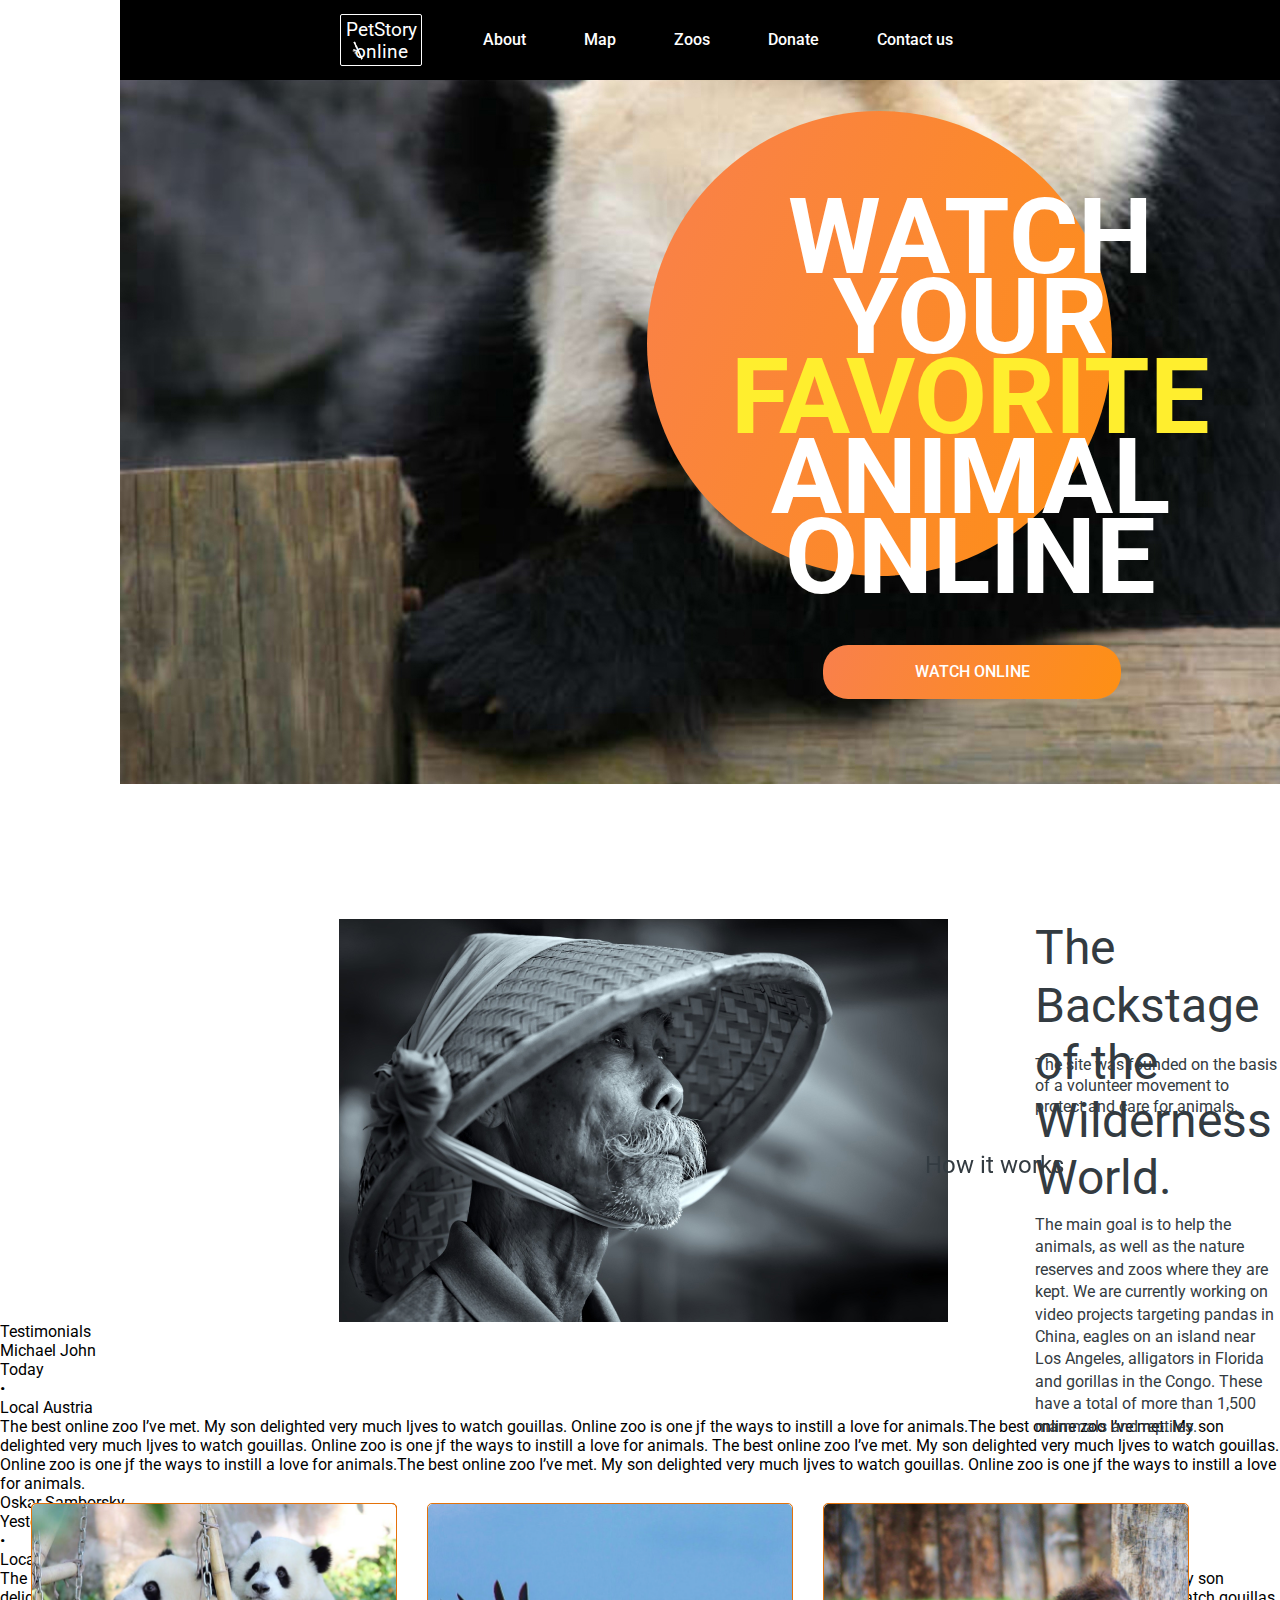
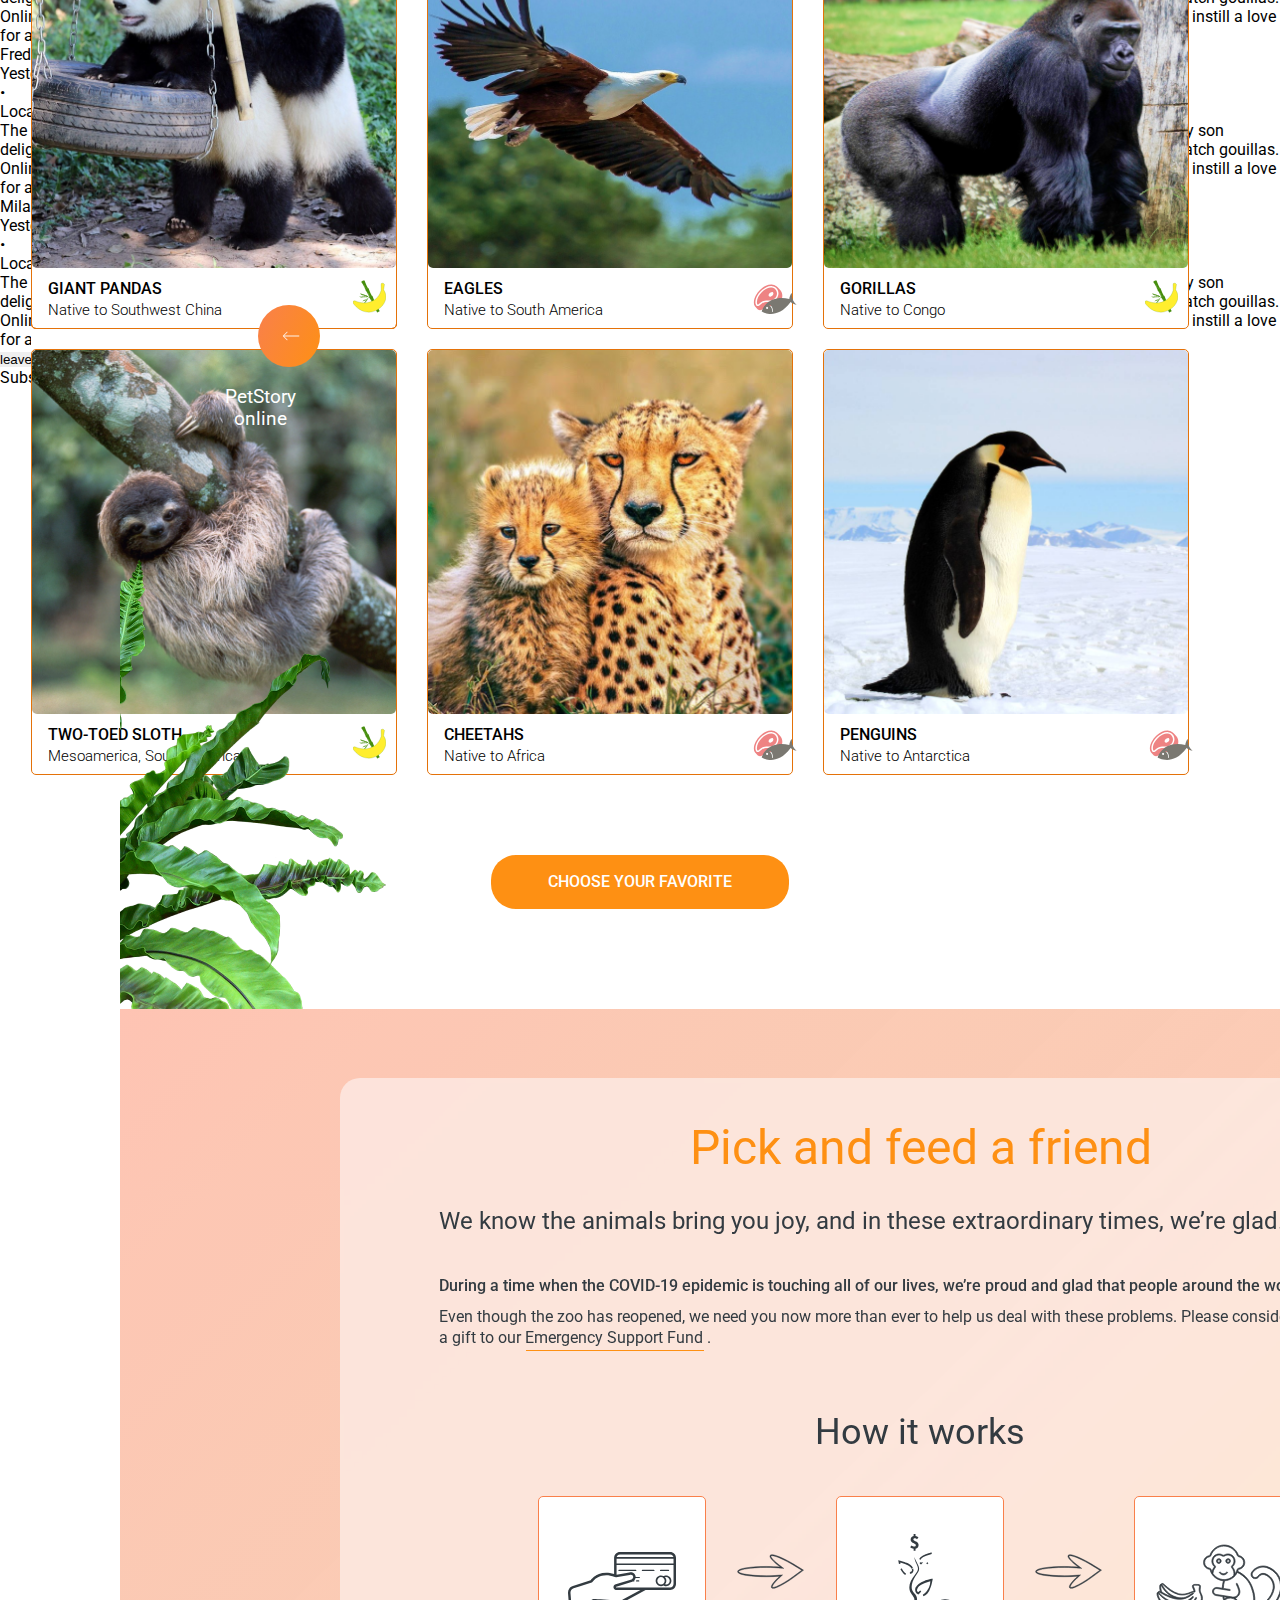
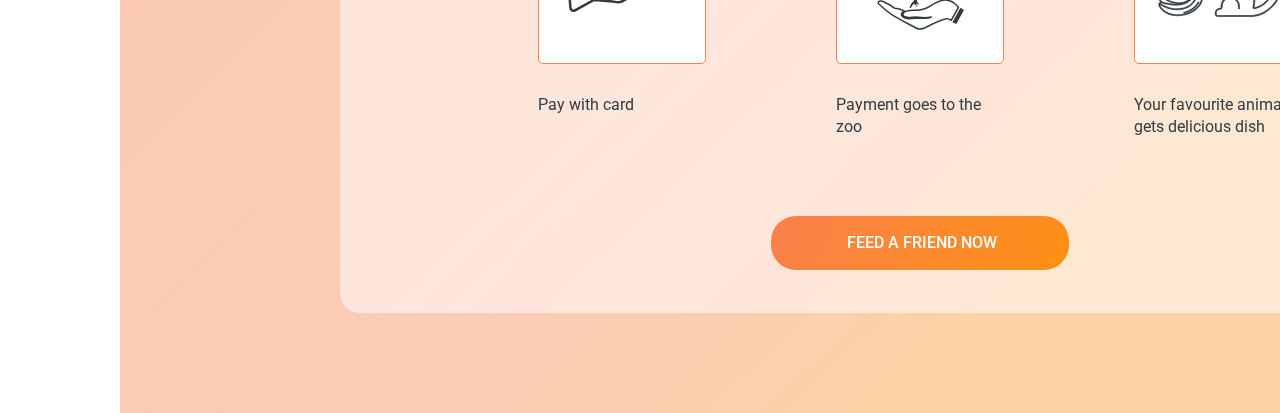
==== online-zoo/index.html @ 7f08b604 "feat: add HTML and CSS files" ====
<!---подскажите как мне оформлять сайт, при этом уменьшив количество "class"-ов и как делать адаптивную вёрстку
на счёт адаптивной вёрстки у меня есть три идеи:
1. либо я делаю по отдельному html файлу для каждого разрешения
2. либо используя @media
3. либо офрмляю так чтобы он както сжимался при сужении экрана--->



<!DOCTYPE html>
<html lang="en">
<head>
    <meta charset="UTF-8">
    <meta http-equiv="X-UA-Compatible" content="IE=edge">
    <meta name="viewport" content="width=1600px, initial-scale=1.0">
    <title>online-zoo</title>
    <link href="https://fonts.googleapis.com/css2?family=Roboto:ital,wght@0,100;0,300;0,400;0,500;0,700;0,900;1,100;1,300;1,400;1,500;1,700;1,900&display=swap" rel="stylesheet">
    <link rel="stylesheet" href="./style/style.css">
</head>
<body>
    <header>
        <div class="wrapper hd_wrapper">
            <div class="header-logo">
                <div class="header-logo_rectangle">
                    <p class="header-log_inf">PetStory online</p>
                    <object type="image/svg+xml"class="logo-bamboo" data="./icons/bamboo.svg"></object>
                </div>
            </div>
            <div class="header-nav_div">
                <a class="header-nav nav1">About</a>
                <a class="header-nav nav2">Map</a>
                <a class="header-nav nav3">Zoos</a>
                <a class="header-nav nav4">Donate</a>
                <a class="header-nav nav5">Contact us</a>
                <a class="header-nav nav6">Designed by ©</a>
            </div>
        </div>
    </header>
    <img>
        <div class="wrapper main_wrapper"></div>
            <section class="section1">
                    <div class="logo_circle"></div>  
                    <h1 class="logo_circle_text">Watch your <p class="inside_logo_circle_text">favorite</p> animal online</h1>
                <img class="bq_giant-panda" src="./img/Giant Panda.jpg" alt="Giant Panda">
                <button class="wm_button"><a class="wm_button_text">WATCH ONLINE</a></button>

            </section>
        <div class="row2">
            <section class="section2">
                <img class="bamboo-cap_img" src="./img/bamboo-cap.jpg" alt="bamboo-cap">
                <h2 class="bamboo-cap_text text1">The Backstage of the Wilderness World.</h2>
                <p class="bamboo-cap_text text2">The site was founded on the basis of a volunteer movement to protect and care for animals.</p>
                <p class="bamboo-cap_text text3">How it works </p>
                <p class="bamboo-cap_text text4">The main goal is to help the animals, as well as the nature reserves and zoos where they are kept. We are currently working on video projects targeting pandas in China, eagles on an island near Los Angeles, alligators in Florida and gorillas in the Congo. These have a total of more than 1,500 mammals and reptiles.</p>
            </section>
            <img class="flower_foto1" src="./img/flower_foto1.png" alt="flower_foto1">
        </div>
            <section class="section3">
                <div class="scroll-animals">
                    <div class="foto-card foto-card1">
                        <img class="fotocard1_img" src="./img/animals/Rectangle 5.png" alt="fotocard1_img">
                        <p class="foto-card_text">giant Pandas</p>
                        <p class="foto-card_text1">Native to Southwest China</p>
                        <div class="banan_meat_ico banan_meat_ico1">
                            <object type="image/svg+xml"class="banana-bamboo_ico banana-bamboo_ico2" data="./icons/banana-bamboo_icon.svg"></object>
                            <!-- <object type="image/svg+xml"class="meet-fish_ico meet-fish_ico2" data="./icons/meet-fish_icon.svg"></object> -->
                        </div>
                    </div>

                    <div class="foto-card foto-card2">
                        <img class="fotocard1_img" src="./img/animals/Rectangle 5 (1).png" alt="fotocard2_img">
                        <p class="foto-card_text">Eagles</p>
                        <p class="foto-card_text1">Native to South America</p>
                        <div class="banan_meat_ico banan_meat_ico2">
                            <!-- <object type="image/svg+xml"class="banana-bamboo_ico banana-bamboo_ico1" data="./icons/banana-bamboo_icon.svg"></object> -->
                            <object type="image/svg+xml"class="meet-fish_ico meet-fish_ico2" data="./icons/meet-fish_icon.svg"></object>
                        </div>
                    </div>

                    <div class="foto-card foto-card3 ">
                        <img class="fotocard1_img" src="./img/animals/Rectangle 5 (2).png" alt="fotocard3_img">
                        <p class="foto-card_text">Gorillas</p>
                        <p class="foto-card_text1">Native to Congo</p>
                        <div class="banan_meat_ico banan_meat_ico3">
                            <object type="image/svg+xml"class="banana-bamboo_ico banana-bamboo_ico3" data="./icons/banana-bamboo_icon.svg"></object>
                            <!-- <object type="image/svg+xml"class="meet-fish_ico meet-fish_ico3" data="./icons/meet-fish_icon.svg"></object> -->
                        </div>
                    </div>

                    <div class="foto-card foto-card4">
                        <img class="fotocard1_img" src="./img/animals/Rectangle 5 (3).png" alt="fotocard4_img">
                        <p class="foto-card_text">Two-toed Sloth</p>
                        <p class="foto-card_text1">Mesoamerica, South America</p>
                        <div class="banan_meat_ico banan_meat_ico4">
                            <object type="image/svg+xml"class="banana-bamboo_ico banana-bamboo_ico4" data="./icons/banana-bamboo_icon.svg"></object>
                            <!-- <object type="image/svg+xml"class="meet-fish_ico meet-fish_ico4" data="./icons/meet-fish_icon.svg"></object> -->
                        </div>
                    </div>

                    <div class="foto-card foto-card5">
                        <img class="fotocard1_img" src="./img/animals/Rectangle 5 (4).png" alt="fotocard5_img">
                        <p class="foto-card_text">cheetahs</p>
                        <p class="foto-card_text1">Native to Africa</p>
                        <div class="banan_meat_ico banan_meat_ico5">
                            <!-- <object type="image/svg+xml"class="banana-bamboo_ico banana-bamboo_ico5" data="./icons/banana-bamboo_icon.svg"></object> -->
                            <object type="image/svg+xml"class="meet-fish_ico meet-fish_ico5" data="./icons/meet-fish_icon.svg"></object>
                        </div>
                    </div>

                    <div class="foto-card foto-card6">
                        <img class="fotocard1_img" src="./img/animals/Rectangle 5 (5).png" alt="fotocard6_img">
                        <p class="foto-card_text">Penguins</p>
                        <p class="foto-card_text1">Native to Antarctica</p>
                        <div class="banan_meat_ico banan_meat_ico6">
                            <!-- <object type="image/svg+xml"class="banana-bamboo_ico banana-bamboo_ico6" data="./icons/banana-bamboo_icon.svg"></object> -->
                            <object type="image/svg+xml"class="meet-fish_ico meet-fish_ico6" data="./icons/meet-fish_icon.svg"></object>
                        </div>
                    </div>

                    <div class="foto-card foto-card7">
                    </div>
                    <div class="foto-card foto-card8">
                    </div>
                </div>
            </section>
            
            <div class="left_arrow_near_sectiom3">
                <div class="circle_arrow"></div>
                <object type="image/svg+xml"class="arrow1" data="./arrows/Vector (1).svg"></object>
            </div>
            <div class="right_arrow_near_sectiom3">
                <div class="circle_arrow"></div>
                <object type="image/svg+xml"class="arrow2" data="./arrows/Vector (2).svg"></object>
            </div>
            
            <button class="button_under_section3"><a class="button_under_section3_text">choose your favorite</a></button>

            <img class="palm_foto" src="./img/palm_foto.png" alt="palm-foto">
            <img class="strelitzia" src="./img/strelitzia 1.png" alt="strelitzia">

            <section class="section4">
                <div class="gradiet_rectangle"></div>
                    <div class="section4_bg">
                        <p class="section4_text1">Pick and feed a friend</p>
                        <p class="section4_text2">We know the animals bring you joy, and in these extraordinary times, we’re glad.</p>
                        <p class="section4_text3">During a time when the COVID-19 epidemic is touching all of our lives, we’re proud and glad that people around the world find joy in PetStory.</p>
                        <p class="section4_text4">Even though the zoo has reopened, we need you now more than ever to help us deal with these problems. Please consider a gift to our Emergency Support Fund . </p>
                        <div class="rectangle_underline"></div>
                        <p class="section4_text5">How it works</p>
                        <div class="widjet widjet1">
                            <div class="widjet_rectangle"></div>
                            <object type="image/svg+xml"class="pay_a_card-vector" data="./icons/pay.svg"></object>
                            <p class="widjet_text widjet1_text">Pay with card</p>
                        </div>
                        <object type="image/svg+xml"class="widjet_arrow widjet_arrow1" data="./arrows/arrow_widjet.svg"></object>
                        <div class="widjet widjet2">
                            <div class="widjet_rectangle"></div>
                            <object type="image/svg+xml"class="zoo-vector" data="./icons/zoo.svg"></object>
                            <p class="widjet_text widjet2_text">Payment goes to the zoo</p>
                        </div>
                        <object type="image/svg+xml"class="widjet_arrow widjet_arrow2" data="./arrows/arrow_widjet.svg"></object>
                        <div class="widjet widjet3">
                            <div class="widjet_rectangle"></div>
                            <object type="image/svg+xml"class="monkey-vector" data="./icons/monkey.svg"></object>
                            <p class="widjet_text widjet3_text">Your favourite animal gets delicious dish</p>
                        </div>
                        <botton class="feed-a-friend_button"><a class="feed-a-friend_text">Feed a friend now</a></botton>
                    </div>
            </section>

            <section class="section5">
                <p>Testimonials</p>
                <div class="testimonials testimonials1">
                    <div class="user_ico"></div>
                    <p class="user_name">Michael John</p>
                    <p class="day">Today</p>
                    <p class="point">•</p>
                    <p class="location">Local Austria</p>
                    <p class="comment_text">The best online zoo I’ve met. My son delighted very much ljves to watch gouillas. Online zoo is one jf the ways to instill a love for animals.The best online zoo I’ve met. My son delighted very much ljves to watch gouillas. Online zoo is one jf the ways to instill a love for animals.
                        The best online zoo I’ve met. My son delighted very much ljves to watch gouillas. Online zoo is one jf the ways to instill a love for animals.The best online zoo I’ve met. My son delighted very much ljves to watch gouillas. Online zoo is one jf the ways to instill a love for animals.
                        </p>
                </div>
                <div class="testimonials testimonials1">
                    <div class="user_ico"></div>
                    <p class="user_name">Oskar Samborsky</p>
                    <p class="day">Yesterday</p>
                    <p class="point">•</p>
                    <p class="location">Local Austria</p>
                    <p class="comment_text">The best online zoo I’ve met. My son delighted very much ljves to watch gouillas. Online zoo is one jf the ways to instill a love for animals.The best online zoo I’ve met. My son delighted very much ljves to watch gouillas. Online zoo is one jf the ways to instill a love for animals.
                        The best online zoo I’ve met. My son delighted very much ljves to watch gouillas. Online zoo is one jf the ways to instill a love for animals.The best online zoo I’ve met. My son delighted very much ljves to watch gouillas. Online zoo is one jf the ways to instill a love for animals.                        
                        </p>
                </div>
                <div class="testimonials testimonials1">
                    <div class="user_ico"></div>
                    <p class="user_name">Fredericka Michelin</p>
                    <p class="day">Yesterday</p>
                    <p class="point">•</p>
                    <p class="location">Local Austria</p>
                    <p class="comment_text">The best online zoo I’ve met. My son delighted very much ljves to watch gouillas. Online zoo is one jf the ways to instill a love for animals.The best online zoo I’ve met. My son delighted very much ljves to watch gouillas. Online zoo is one jf the ways to instill a love for animals.
                        The best online zoo I’ve met. My son delighted very much ljves to watch gouillas. Online zoo is one jf the ways to instill a love for animals.The best online zoo I’ve met. My son delighted very much ljves to watch gouillas. Online zoo is one jf the ways to instill a love for animals.
                        </p>
                </div>
                <div class="testimonials testimonials1">
                    <div class="user_ico"></div>
                    <p class="user_name">Mila Riksha</p>
                    <p class="day">Yesterday</p>
                    <p class="point">•</p>
                    <p class="location">Local Austria</p>
                    <p class="comment_text">The best online zoo I’ve met. My son delighted very much ljves to watch gouillas. Online zoo is one jf the ways to instill a love for animals.The best online zoo I’ve met. My son delighted very much ljves to watch gouillas. Online zoo is one jf the ways to instill a love for animals.
                        The best online zoo I’ve met. My son delighted very much ljves to watch gouillas. Online zoo is one jf the ways to instill a love for animals.The best online zoo I’ve met. My son delighted very much ljves to watch gouillas. Online zoo is one jf the ways to instill a love for animals.
                        </p>
                </div>
                <div class="line_scrol"></div>
                <div class="feed-back">
                    <div class="feed-back_rectangle"></div>
                    <button class="feed-back_botton"><a>leave feedback</a></button>
                </div>
            </section>
            <div class="rectangle26"></div>
        </div>
    </main>

    <footer>
        <div class="fotter_wrapper wrapper">
            <div class="header-logo">
                <div class="header-log_rectangle">
                    <p class="header-log_inf">PetStory online</p>
                    <div class="logo_bamboo"></div>
                </div>
            </div>
            <p>Subscribe to our news</p>
            <div class="entr_u_email"></div>
            <div class="submit">
                <button class="submit_button"></button>
                <div class="rectangle_submit"></div>
            </div>
            <div class="donate_for_vol">
                <button class="donate_for_vol_buttom"></button>
                <div class="donate_for_vol_rectangle"></div>
            </div>
            <a>Facebook</a>
            <div class="vector_facebock"></div>
            <a>Twitter</a>
            <div class="vector_Twitter"></div>
            <a>Instagram</a>
            <div class="vector_Instagram"></div>
            <a>YouTube</a>
            <div class="vector_YouTube"></div>

            <a class="fotter-nav">About</a>
            <a class="fotter-nav">Map</a>
            <a class="fotter-nav">Zoos</a>
            <a class="fotter-nav">Contact us</a>

            <a class="fotter_link">Designed by Redlin Dmitry</a>
            <a class="fotter_link">©RSSchool & ©Yem Digital 2021</a>
        </div>
    </footer>
</body>
</html>
---- online-zoo/style/style.css ----
html {

}

body {
    font-family: 'Roboto', sans-serif;
}
:root {

    --content-width: 1600px;
    --tanlet-width: 768px;
    --mobile-big-width: 414px;
    --mobile-small-width: 414px;
}

* {
    box-sizing: border-box;
    margin: 0;
    padding: 0;
    border: none;
}

.wrapper {
    display: flex;
    max-width: var(--content-width);
    margin-left: auto;
    margin-right: auto;
}





/*header*/
.hd_wrapper {
    position: absolute;
    width: 1800px;
    height: 80px;
    margin-left: 120px;
    background: #000000;
    backdrop-filter: blur(2px);
}


.header_rectangle{
}

.header-logo {
    position: absolute;
    max-width: 82px;
    margin: 14px 0px 14px 220px;
    height: 52px;
}
.header-logo_rectangle {
    box-sizing: border-box;
    position: absolute;
    width: 82px;
    height: 52px;
    border: 1px solid #FFFFFF;
    border-radius: 2px;
}
.logo-bamboo {
    box-sizing: border-box;
    position: absolute;
    margin: 25px 60px 4px 13px;
    width: 7.03px;
    height: 20.98px;
    transform: scale(1.55, 1.55);
}
.header-log_inf {
    box-sizing: border-box;
    position: absolute;
    margin: 3.55px 4.75px 3.55px 4.75px;
    width: 72.49px;
    height: 44.91px;
    font-family: 'Roboto';
    font-style: normal;
    font-weight: 400;
    font-size: 19.0145px;
    line-height: 120%;
    text-align: center;
    color: #FFFFFF;
}

.header-nav_div{
    display: flex;
    position: absolute;
}
.header-nav {
    font-family: 'Roboto';
    font-style: normal;
    font-weight: 500;
    font-size: 16px;
    line-height: 140%;
    color: #ffffff;
    list-style: none;
    cursor: pointer;
}
.header-nav:hover {
    background: linear-gradient(113.96deg, #F9804B 1.49%, #FE9013 101.44%);
    -webkit-background-clip: text;
    -webkit-text-fill-color: transparent;
    background-clip: text;
    text-fill-color: transparent;
}
.nav1 {
    margin: 29px 0px 29px 363px;
}
.nav2 {
    margin: 29px 0px 29px 58px;
}
.nav3 {
    margin: 29px 0px 29px 58px;
}
.nav4 {
    margin: 29px 0px 29px 58px;
}
.nav5 {
    margin: 29px 0px 29px 58px;
}
.nav6 {
    margin: 29px 0px 29px 438px;
}
/*header*/

/*main*/
/*section1*/
.section1 {
    position: relative;
    height: 780px;
}
.bq_giant-panda {
    position: absolute;
    z-index: -5;
    margin: -15px 0px 0px 120px;
}
.logo_circle {
    position: absolute;
    width: 465px;
    height: 465px;
    left: calc(50% - 465px/2 + 239.5px);
    border-radius: 50%;
    background: linear-gradient(113.96deg, #F9804B 1.49%, #FE9013 101.44%);
    margin-top: 92px;
}
.logo_circle_text {
    position: absolute;
    width: 500.31px;
    height: 400px;
    left: calc(50% - 500.31px/2 + 330.15px);
    top: 166px;
    
    font-family: 'Roboto';
    font-style: normal;
    font-weight: 700;
    font-size: 106.496px;
    line-height: 75%;
    /* or 80px */
    
    text-align: center;
    text-transform: uppercase;
    
    color: #FFFFFF;
    margin-top: 12px;
}
.inside_logo_circle_text {
    color: #FFEE2E;
}
.wm_button {
    position: absolute;
    width: 298px;
    height: 54px;
    left: calc(50% - 298px/2 + 332px);
    top: 626px;
    background: linear-gradient(113.96deg, #F9804B 1.49%, #FE9013 101.44%);
    border-radius: 25px;
}
.wm_button_text {
    font-family: 'Roboto';
    font-style: normal;
    font-weight: 500;
    font-size: 16px;
    line-height: 140%;
    text-align: center;
    text-transform: uppercase;
    color: #FFFFFF;
}
.wm_button:hover, .wm_button_text:hover {
    background: #E47209;
}

/*section1*/

/*section2*/
.section2 {
    position: relative;
    height: 403px;
    width: 1161px;
    margin: 120px 0px 0px 339px;
    display: flex;
    
}


.bamboo-cap_img {
    
    position: absolute;
    max-width: 609px;
    height: 403px;
    backdrop-filter: blur(2px);
}
.bamboo-cap_text {
    
}
.text1 {
    position: absolute;
    height: 116px;
    margin: 0px 0px 287px 696px;
    
    font-family: 'Roboto';
    font-style: normal;
    font-weight: 400;
    font-size: 48px;
    line-height: 120%;
    color: #333B41;
}
.text2 {
    position: absolute;
    height: 42px;
    margin: 136px 0px 225px 696px;
    font-family: 'Roboto';
    font-style: normal;
    font-weight: 400;
    font-size: 16px;
    line-height: 130%;
    
    color: #333B41;
}
.text3 {
    position: absolute;
    width: 217px;
    left: calc(50% - 217px/2 + 224px);
    margin: 232px 248px 142px 0px;
    font-family: 'Roboto';
    font-style: normal;
    font-weight: 400;
    font-size: 24px;
    line-height: 120%;
    
    color: #333B41;
}
.text4 {
    position: absolute;
    height: 105px;
    margin: 295px 0px 3px 696px;

    font-family: 'Roboto';
    font-style: normal;
    font-weight: 400;
    font-size: 16px;
    line-height: 140%;

    color: #333B41;
}
/*section2*/
.row2 {
    display: flex;
}
.flower_foto1 {
    position: absolute;
    margin: 12px 0px 0px 1520px;
    filter: drop-shadow(0px 4px 4px rgba(0, 0, 0, 0.25));
}


.section3 {
    position: absolute;
    width: 1158px;
    height: 872px;
    left: calc(50% - 1158px/2 - 30px);
    top: 1503px;
    
    background: #FFFFFF;
}
.scroll-animals {
    position: absolute;
    width: 1158px;
    height: 872px;
    left: 0px;
    top: 0px;
}
.foto-card {
    box-sizing: border-box;
    position: absolute;
    width: 366px;
    height: 426px;
    border: 1px solid #E47209;
    border-radius: 5px;
    background-color: linear-gradient(113.96deg, #F9804B 1.49%, #FE9013 101.44%);
}
.foto-card1 {
    left: 0px;
    top: 0px;
    
    border-radius: 5px;
}
.foto-card2 {
    left: 396px;
    top: 0px;
    
    border-radius: 5px;  
}
.foto-card3 {
    left: 792px;
    top: 0px;
    
    border-radius: 5px; 
}
.foto-card4 {
    left: 0px;
    top: 446px;
    
    border-radius: 5px;   
}
.foto-card5 {
    left: 396px;
    top: 446px;
    
    border-radius: 5px;   
}
.foto-card6 {
    left: 792px;
    top: 446px;
    
    border-radius: 5px;    
}
.foto-card7 {
    
}
.foto-card8 {
    
}

.foto-card_text {
    font-family: 'Roboto';
    font-style: normal;
    font-weight: 500;
    font-size: 16px;
    line-height: 140%;
    text-transform: uppercase;
    color: #000000;
    margin: 374px 56px 1px 16px;
}
.foto-card_text1 {
    font-family: 'Roboto';
    font-style: normal;
    font-weight: 300;
    font-size: 15px;
    line-height: 120%;
    color: #000000;
    margin: 1px 56px 14px 16px;
}
.banan_meat_ico {
    position: absolute;
    width: 33px;
    height: 37px;
    left: 321px;
    top: 376px;
}
.meet-fish_ico {
    margin-right: 10px;
}
.fotocard1_img {
    position: absolute;
    width: 364px;
    height: 364px;
    left: 0px;
    top: 0px;
    border-radius: 5px;
}
.left_arrow_near_sectiom3 {
    position: absolute;
    width: 62px;
    height: 62px;
    margin: 583px 0px 0px 258px;
    
}
.right_arrow_near_sectiom3 {
    position: absolute;
    width: 62px;
    height: 62px;
    margin: 583px 0px 0px 1518px;
}
.circle_arrow {
    position: relative;
    width: 62px;
    height: 62px;
    left: 0px;
    top: 0px;
    border-radius: 50%;
    background: linear-gradient(113.96deg, #F9804B 1.49%, #FE9013 101.44%);
}
.arrow1 {
    position: absolute;
    left: 39%;
    right: 43%;
    top: 42%;
    bottom: 30.65%;
}
.arrow2 {
    position: absolute;
    left: 39%;
    right: 43%;
    top: 42%;
    bottom: 30.65%;  
}

.button_under_section3 {
    position: absolute;
    width: 298px;
    height: 54px;
    left: calc(50% - 298px/2);
    top: 2455px;
    background: #FE9013;
    border-radius: 25px;
}

.button_under_section3_text {
    font-family: 'Roboto';
    font-style: normal;
    font-weight: 500;
    font-size: 16px;
    line-height: 140%;

    text-align: center;
    text-transform: uppercase;
    
    color: #FFFFFF;
}

.button_under_section3:hover {
    background: #E47209;
}

.palm_foto {
    position: absolute;
    height: 460px;
    margin-left: 120px;
    top: 2149px;
}
.strelitzia {
    position: absolute;
    height: 275px;
    margin: 0 0 0 1352px;
    top: 2334px;
}

.section4 {
    position: absolute;
    height: 1004px;
    left: 0px;
    right: 0px;
    top: 2609px;
}
.gradiet_rectangle {
    position: absolute;
    height: 1004px;
    min-width: 1600px;
    margin-left: 120px;
    background: linear-gradient(315.75deg, rgba(254, 210, 144, 0.7) 30.06%, #FEBDAB 100.95%, rgba(254, 210, 144, 0.7) 106.36%), linear-gradient(315.75deg, rgba(254, 189, 171, 0.74) 30.06%, rgba(243, 169, 248, 0.66) 50.74%, #E0D8F0 80.49%, #EAF7FE 127.9%, #EAF7FE 149.54%), linear-gradient(315.75deg, rgba(254, 189, 171, 0.74) 30.06%, rgba(243, 169, 248, 0.66) 50.74%, #E0D8F0 80.49%, #EAF7FE 127.9%, #EAF7FE 149.54%);
    opacity: 0.9;
}
.section4_bg {
    position: absolute;
    height: 835px;
    min-width: 1160px;
    margin: 0 0 0 340px;
    top: 69px;
    background: rgba(253, 253, 255, 0.52);
    backdrop-filter: blur(2px);
    border-radius: 20px;
}
.section4_text1 {
    position: absolute;
    left: calc(50% - 463px/2 + 1.5px);
    margin: 41px 0 0 0;
    font-family: 'Roboto';
    font-style: normal;
    font-weight: 400;
    font-size: 48px;
    line-height: 120%;
    text-align: center;
    color: #FE9013;
}

.section4_text2 {
    position: absolute;
    left: calc(50% - 843px/2 - 59.5px);
    margin: 129px 0 0 0;
    font-family: 'Roboto';
    font-style: normal;
    font-weight: 400;
    font-size: 24px;
    line-height: 120%;
    color: #333B41;
}

.section4_text3 {
    position: absolute;
    left: calc(50% - 1061px/2 + 49.5px);
    margin: 198px 0 0 0;
    font-family: 'Roboto';
    font-style: normal;
    font-weight: 500;
    font-size: 16px;
    line-height: 130%;
    color: #333B41;
    
}
.section4_text4 {
    position: absolute;
    left: calc(50% - 863px/2 - 49.5px);
    margin: 229px 198px 0 0;
    font-family: 'Roboto';
    font-style: normal;
    font-weight: 400;
    font-size: 16px;
    line-height: 130%;
    color: #333B41;
}

.rectangle_underline {
    position: absolute;
    width: 178px;
    height: 1px;
    margin: 272px 0 0 0;
    left: calc(50% - 178px/2 - 305px);
    background: #FE9013;
}
.section4_text5 {
    position: absolute;

    left: calc(50% - 209px/2 - 0.5px);
    margin: 331px 0 0 0;
    font-family: 'Roboto';
    font-style: normal;
    font-weight: 400;
    font-size: 36px;
    line-height: 130%;
    color: #333B41;
}
.widjet {
    position: absolute;
    width: 168px;
    height: 244px;
    margin-top: 418px;
    border-radius: 5px;
}

.widjet1 {
   left: calc(50% - 168px/2 - 298px); 
}
.widjet2 {
    left: calc(50% - 168px/2);
}
.widjet3 {
    left: calc(50% - 168px/2 + 298px);
}
.widjet_rectangle {
    box-sizing: border-box;

    position: absolute;
    width: 168px;
    height: 168px;
    
    background: #FFFFFF;
    border: 1px solid #F9804B;
    border-radius: 5px;
}
.pay_a_card-vector {
    position: absolute;
    width: 108px;
    height: 64px;
    margin: 54px 0 0 30px;  
}
.zoo-vector {
    position: absolute;
    margin: 38px 0 0 41px;
}
.monkey-vector {
    position: absolute;
    margin: 48px 0 0 22px;
}

.widjet_text {
    position: absolute;
    width: 168px;
    height: 46px;
    margin: 198px 0 0 0;
    font-family: 'Roboto';
    font-style: normal;
    font-weight: 400;
    font-size: 16px;
    line-height: 140%;
    color: #333B41;
}
.widjet_arrow {
    position: absolute;
    width: 69px;
    height: 35.08px;
    margin-top: 476px;
}
.widjet_arrow1 {
   margin-left: 396px;
}
.widjet_arrow2 {
    margin-left: 694px;
}
.feed-a-friend_button {
    position: absolute;
    width: 298px;
    height: 54px;
    margin-top: 738px;
    left: calc(50% - 298px/2);
    background: linear-gradient(113.96deg, #F9804B 1.49%, #FE9013 101.44%);
    border-radius: 25px;
}
.feed-a-friend_text {
    position: absolute;
    width: 292px;
    height: 22px;
    font-family: 'Roboto';
    font-style: normal;
    font-weight: 500;
    font-size: 16px;
    line-height: 140%;
    margin: 16px 1px 0 5px;
    text-align: center;
    text-transform: uppercase;
    color: #FFFFFF;
}
.feed-a-friend_button:hover {
    background: #E47209;  
}
/*main*/
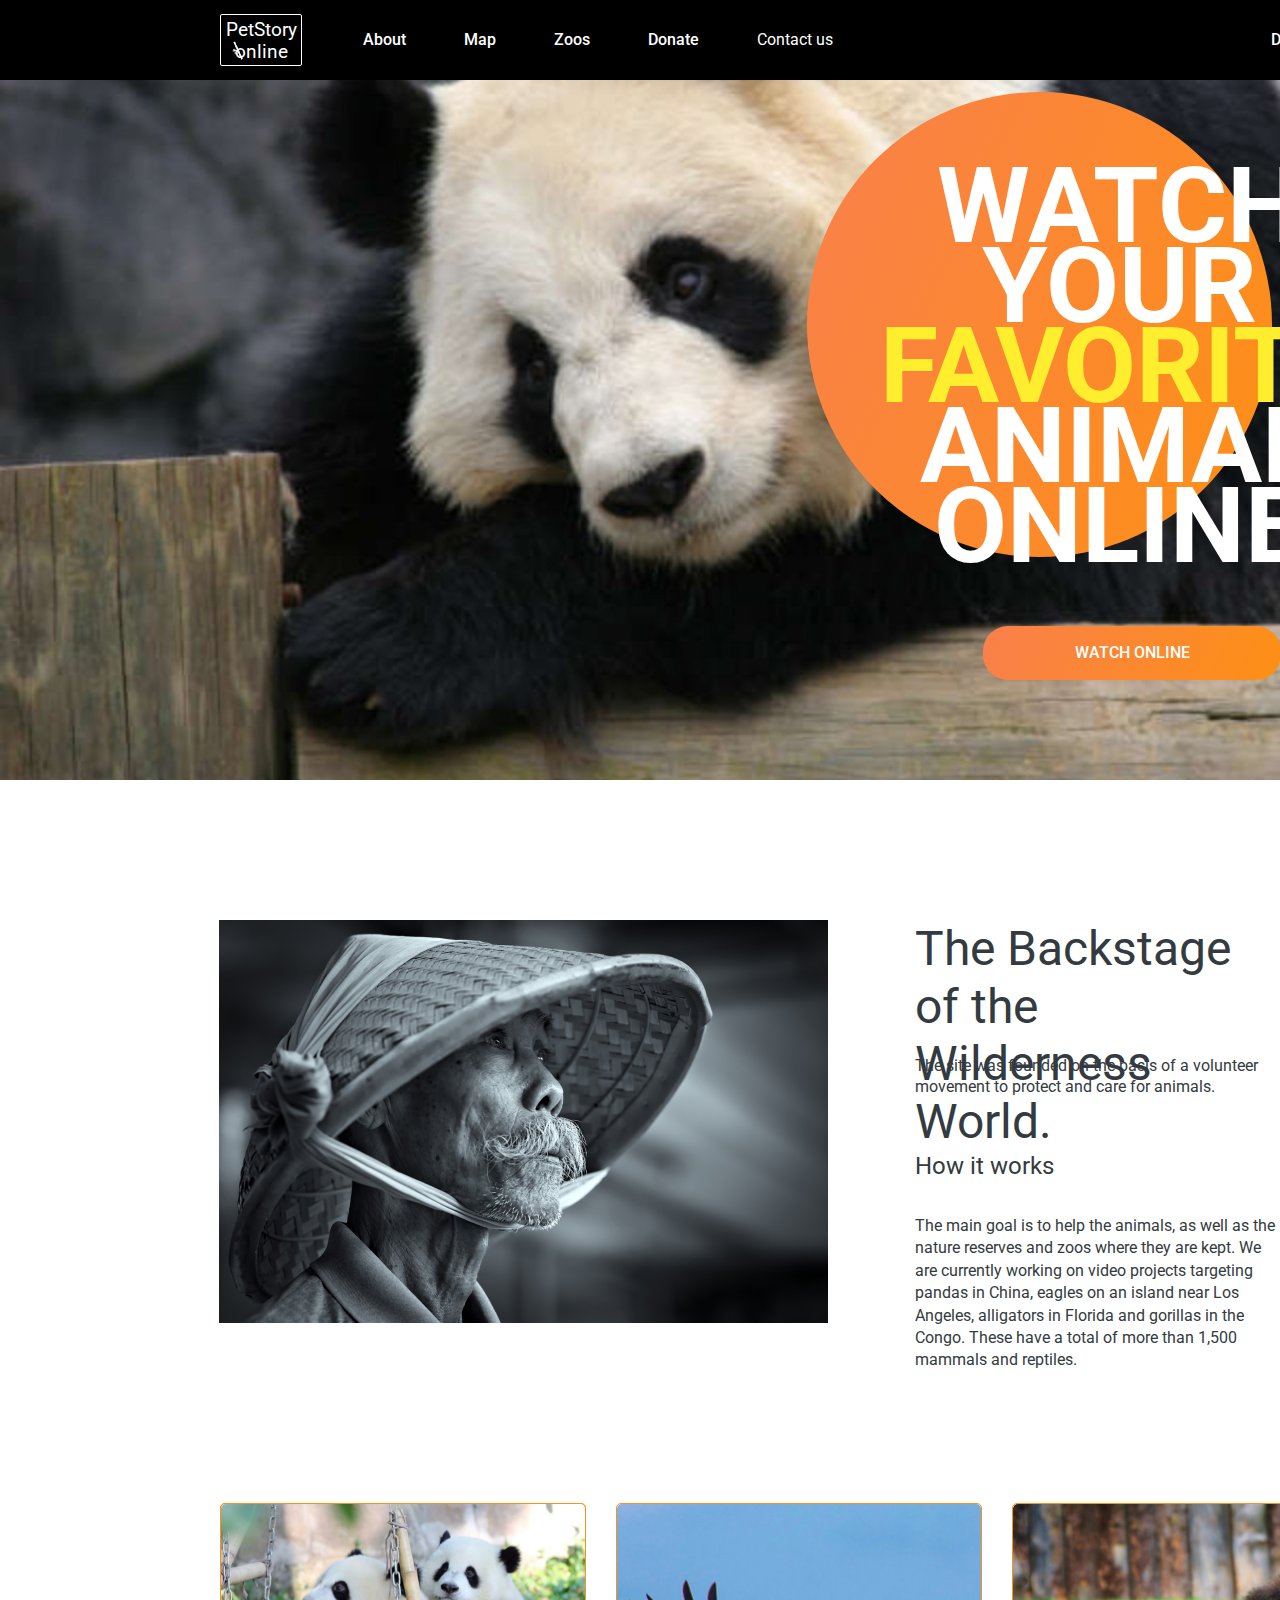
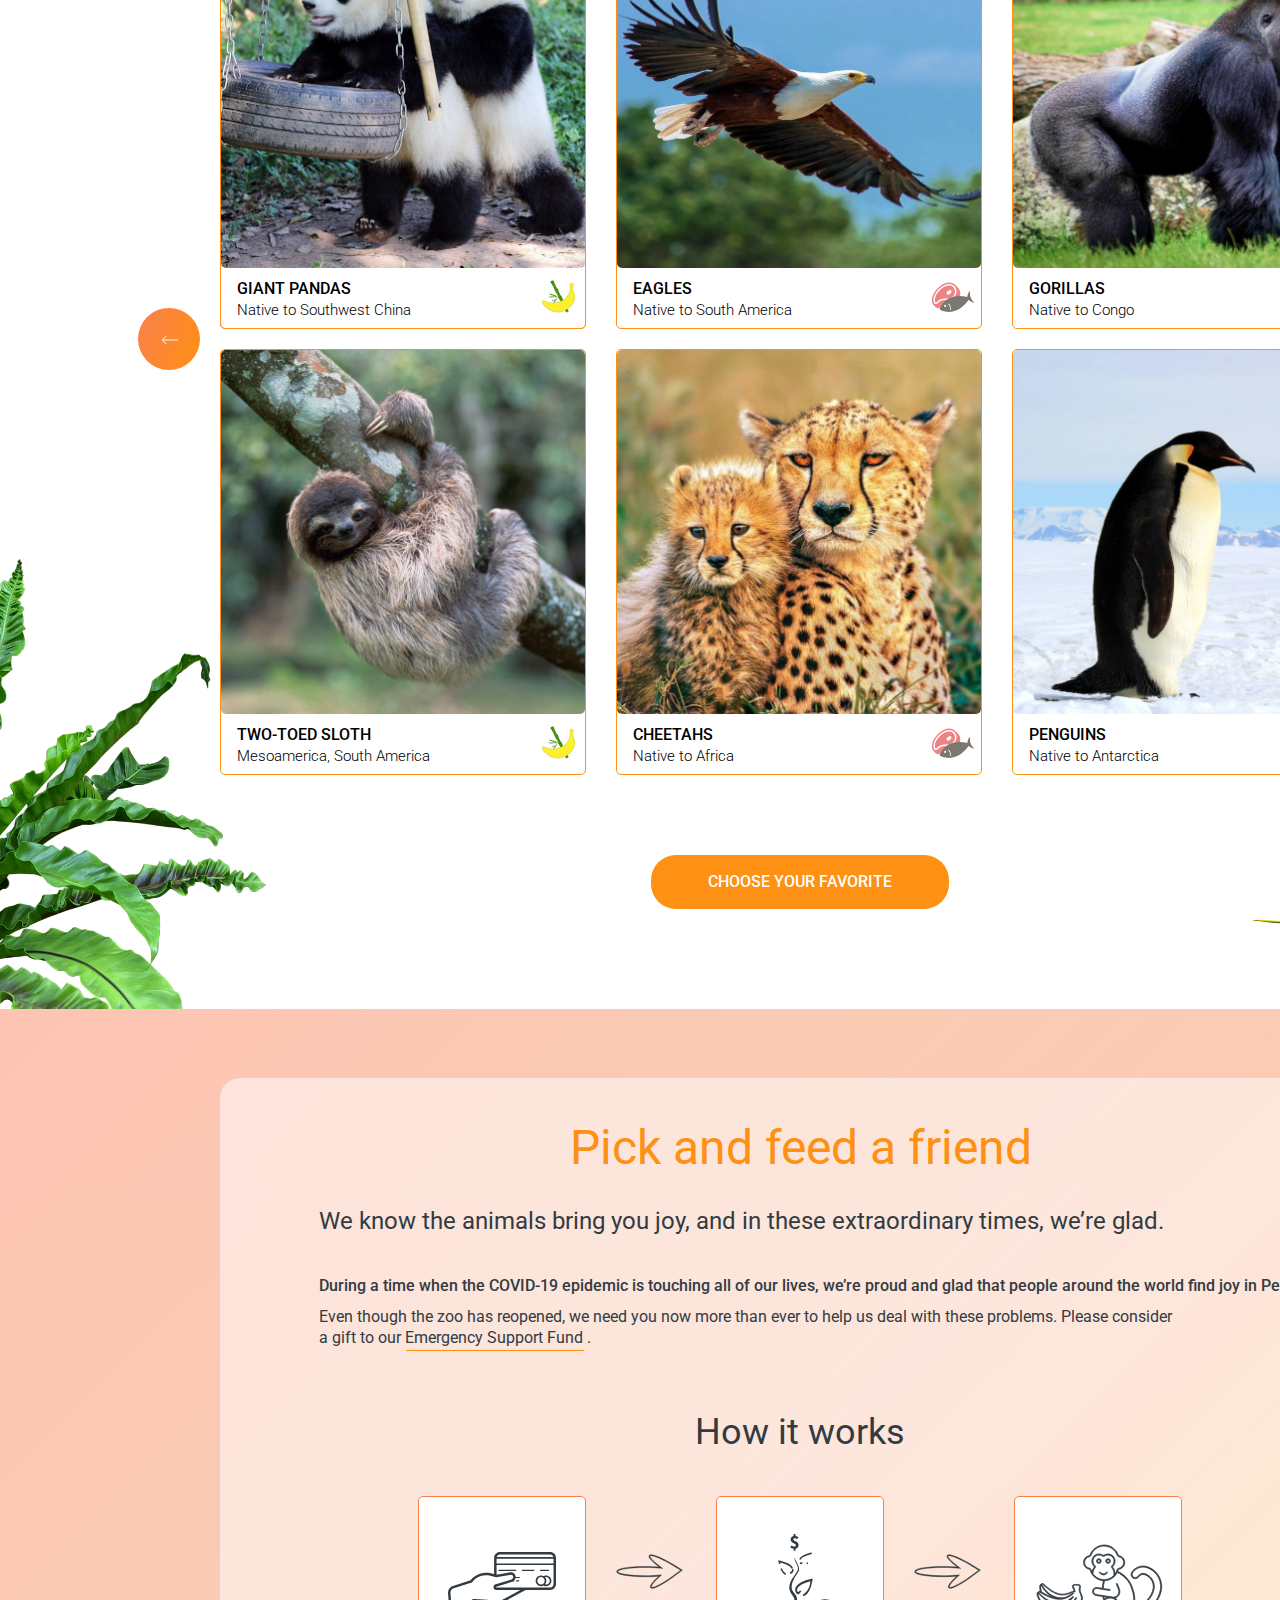
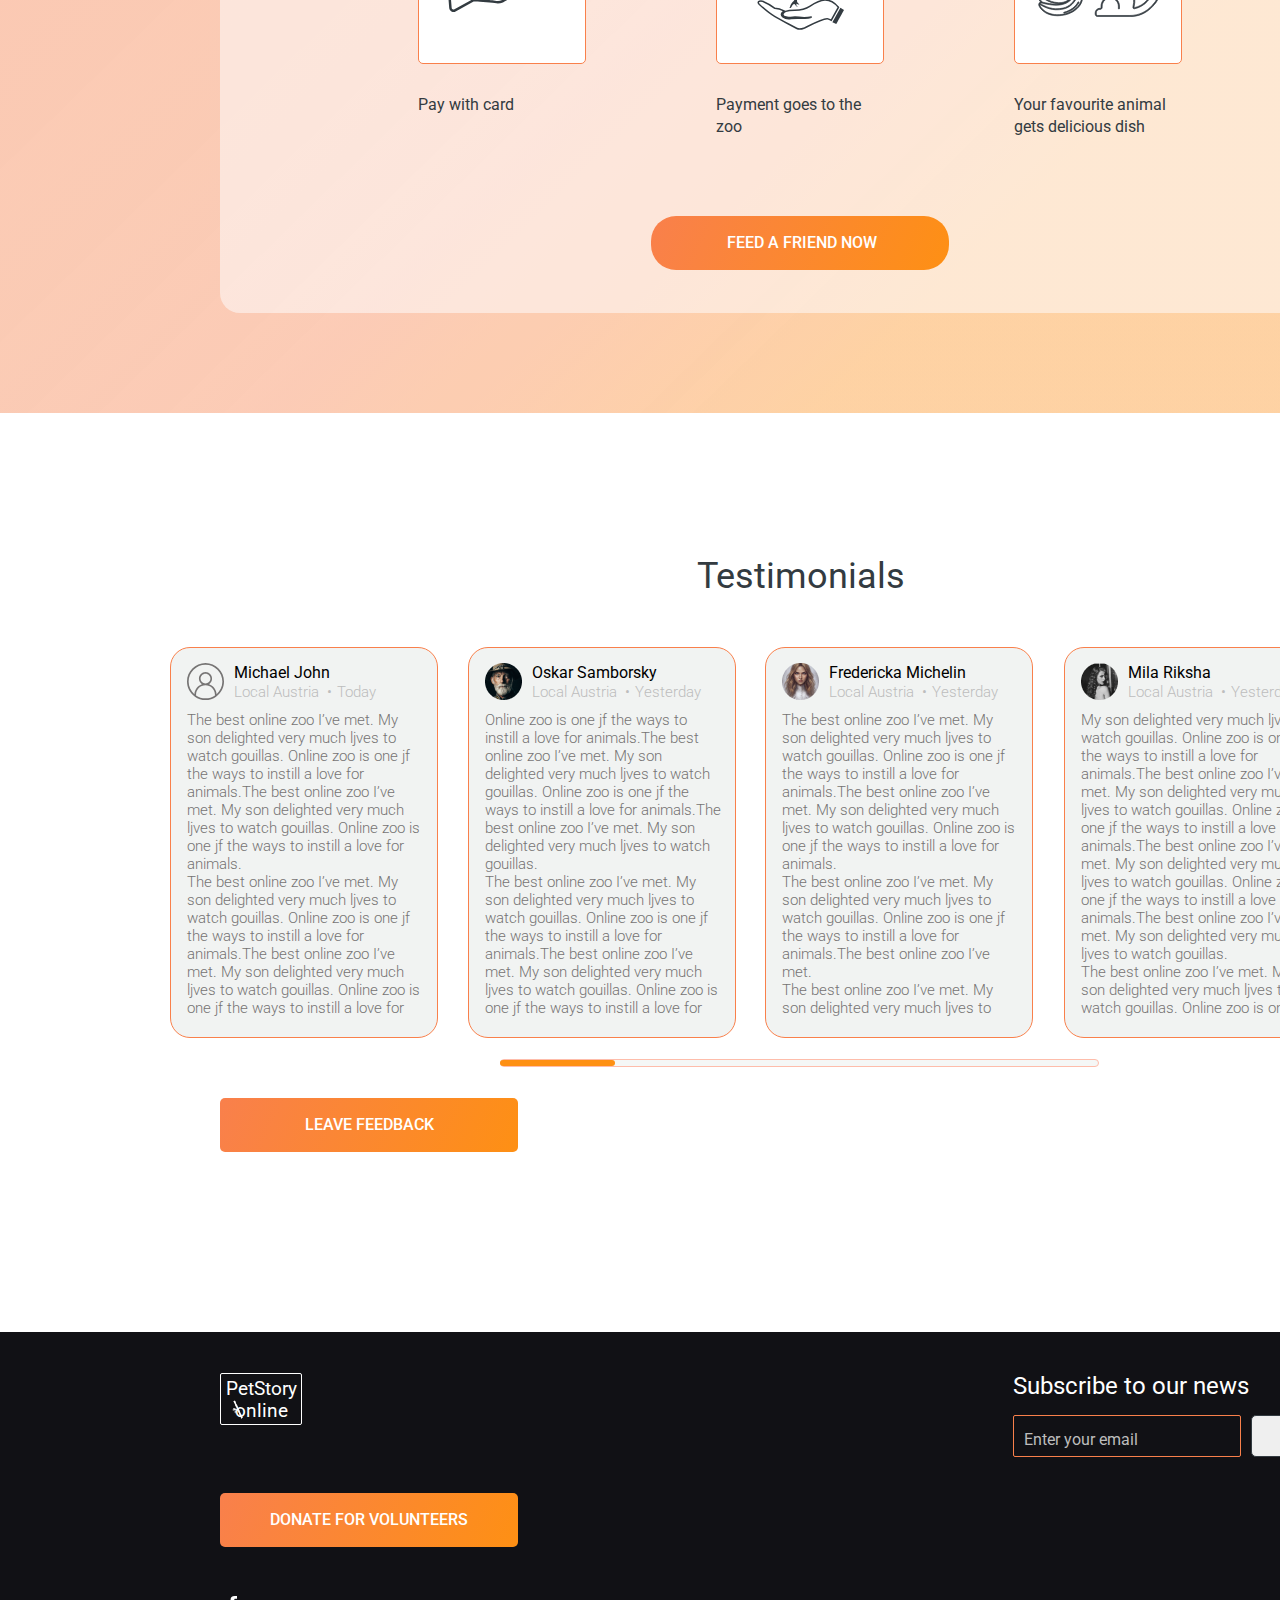
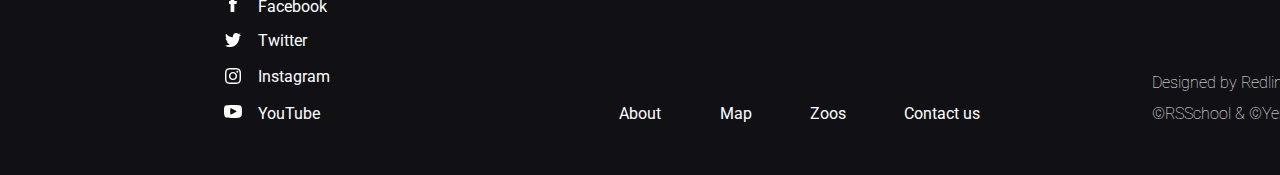
==== commit 2ed0eaf3: "feat: add donat section" ====
--- a/online-zoo/index.html
+++ b/online-zoo/index.html
@@ -13,10 +13,8 @@
 <head>
     <meta charset="UTF-8">
     <meta http-equiv="X-UA-Compatible" content="IE=edge">
-    <meta name="viewport" content="width=1600px, initial-scale=1.0">
+    <meta name="viewport" content="width=device-width, initial-scale=1.0">
     <title>online-zoo</title>
-    <link href="https://fonts.googleapis.com/css2?family=Roboto:ital,wght@0,100;0,300;0,400;0,500;0,700;0,900;1,100;1,300;1,400;1,500;1,700;1,900&display=swap" rel="stylesheet">
-    <link rel="stylesheet" href="./style/style.css">
 </head>
 <body>
     <header>
@@ -37,7 +35,7 @@
             </div>
         </div>
     </header>
-    <img>
+    <main>
         <div class="wrapper main_wrapper"></div>
             <section class="section1">
                     <div class="logo_circle"></div>  
@@ -46,36 +44,34 @@
                 <button class="wm_button"><a class="wm_button_text">WATCH ONLINE</a></button>
 
             </section>
-        <div class="row2">
-            <section class="section2">
-                <img class="bamboo-cap_img" src="./img/bamboo-cap.jpg" alt="bamboo-cap">
-                <h2 class="bamboo-cap_text text1">The Backstage of the Wilderness World.</h2>
-                <p class="bamboo-cap_text text2">The site was founded on the basis of a volunteer movement to protect and care for animals.</p>
-                <p class="bamboo-cap_text text3">How it works </p>
-                <p class="bamboo-cap_text text4">The main goal is to help the animals, as well as the nature reserves and zoos where they are kept. We are currently working on video projects targeting pandas in China, eagles on an island near Los Angeles, alligators in Florida and gorillas in the Congo. These have a total of more than 1,500 mammals and reptiles.</p>
-            </section>
-            <img class="flower_foto1" src="./img/flower_foto1.png" alt="flower_foto1">
-        </div>
+            <div class="row2">
+                <section class="section2">
+                    <img class="bamboo-cap_img" src="./img/bamboo-cap.jpg" alt="bamboo-cap">
+                    <img class="bamboo-cap_img_tablet" src="./img_tablet/bamboo-cap.png" alt="bamboo-cap">
+                    <h2 class="bamboo-cap_text text1">The Backstage of the Wilderness World.</h2>
+                    <p class="bamboo-cap_text text2">The site was founded on the basis of a volunteer movement to protect and care for animals.</p>
+                    <p class="bamboo-cap_text text3">How it works </p>
+                    <p class="bamboo-cap_text text4">The main goal is to help the animals, as well as the nature reserves and zoos where they are kept. We are currently working on video projects targeting pandas in China, eagles on an island near Los Angeles, alligators in Florida and gorillas in the Congo. These have a total of more than 1,500 mammals and reptiles.</p>
+                </section>
+                <img class="flower_foto1" src="./img/flower_foto1.png" alt="flower_foto1">
+            </div>
+
             <section class="section3">
                 <div class="scroll-animals">
                     <div class="foto-card foto-card1">
                         <img class="fotocard1_img" src="./img/animals/Rectangle 5.png" alt="fotocard1_img">
                         <p class="foto-card_text">giant Pandas</p>
                         <p class="foto-card_text1">Native to Southwest China</p>
-                        <div class="banan_meat_ico banan_meat_ico1">
-                            <object type="image/svg+xml"class="banana-bamboo_ico banana-bamboo_ico2" data="./icons/banana-bamboo_icon.svg"></object>
+                            <object type="image/svg+xml" class="banana-bamboo_ico banana-bamboo_ico2" data="./icons/banana-bamboo_icon.svg"></object>
                             <!-- <object type="image/svg+xml"class="meet-fish_ico meet-fish_ico2" data="./icons/meet-fish_icon.svg"></object> -->
-                        </div>
                     </div>
 
                     <div class="foto-card foto-card2">
                         <img class="fotocard1_img" src="./img/animals/Rectangle 5 (1).png" alt="fotocard2_img">
                         <p class="foto-card_text">Eagles</p>
                         <p class="foto-card_text1">Native to South America</p>
-                        <div class="banan_meat_ico banan_meat_ico2">
                             <!-- <object type="image/svg+xml"class="banana-bamboo_ico banana-bamboo_ico1" data="./icons/banana-bamboo_icon.svg"></object> -->
-                            <object type="image/svg+xml"class="meet-fish_ico meet-fish_ico2" data="./icons/meet-fish_icon.svg"></object>
-                        </div>
+                            <object type="image/svg+xml" class="meet-fish_ico meet-fish_ico2" data="./icons/meet-fish_icon.svg"></object>
                     </div>
 
                     <div class="foto-card foto-card3 ">
@@ -119,6 +115,13 @@
                     </div>
 
                     <div class="foto-card foto-card7">
+                        <img class="fotocard1_img" src="./img/animals/Rectangle 5 (6).png" alt="fotocard7_img">
+                        <p class="foto-card_text">alligators</p>
+                        <p class="foto-card_text1">Native to Southeastern U. S.</p>
+                        <div class="banan_meat_ico banan_meat_ico6">
+                            <!-- <object type="image/svg+xml"class="banana-bamboo_ico banana-bamboo_ico6" data="./icons/banana-bamboo_icon.svg"></object> -->
+                            <object type="image/svg+xml"class="meet-fish_ico meet-fish_ico6" data="./icons/meet-fish_icon.svg"></object>
+                        </div>
                     </div>
                     <div class="foto-card foto-card8">
                     </div>
@@ -137,6 +140,7 @@
             <button class="button_under_section3"><a class="button_under_section3_text">choose your favorite</a></button>
 
             <img class="palm_foto" src="./img/palm_foto.png" alt="palm-foto">
+            <img class="palm_foto1" src="./img_tablet/palm_foto (1).png" alt="palm-foto1">
             <img class="strelitzia" src="./img/strelitzia 1.png" alt="strelitzia">
 
             <section class="section4">
@@ -165,97 +169,126 @@
                             <object type="image/svg+xml"class="monkey-vector" data="./icons/monkey.svg"></object>
                             <p class="widjet_text widjet3_text">Your favourite animal gets delicious dish</p>
                         </div>
-                        <botton class="feed-a-friend_button"><a class="feed-a-friend_text">Feed a friend now</a></botton>
+                        <botton class="feed-a-friend_button"><a href="index1.html" class="feed-a-friend_text">Feed a friend now</a></botton>
                     </div>
             </section>
 
             <section class="section5">
-                <p>Testimonials</p>
+                <p class="section5_main_text">Testimonials</p>
                 <div class="testimonials testimonials1">
-                    <div class="user_ico"></div>
+                    <object type="image/svg+xml"class="user_ico" data="./icons/user_icon.svg"></object>
                     <p class="user_name">Michael John</p>
+                    <p class="location">Local Austria</p>
+                    <p class="point">•</p>
                     <p class="day">Today</p>
-                    <p class="point">•</p>
-                    <p class="location">Local Austria</p>
-                    <p class="comment_text">The best online zoo I’ve met. My son delighted very much ljves to watch gouillas. Online zoo is one jf the ways to instill a love for animals.The best online zoo I’ve met. My son delighted very much ljves to watch gouillas. Online zoo is one jf the ways to instill a love for animals.
-                        The best online zoo I’ve met. My son delighted very much ljves to watch gouillas. Online zoo is one jf the ways to instill a love for animals.The best online zoo I’ve met. My son delighted very much ljves to watch gouillas. Online zoo is one jf the ways to instill a love for animals.
-                        </p>
-                </div>
-                <div class="testimonials testimonials1">
-                    <div class="user_ico"></div>
+                    <div class="comment_text_box">
+                        <p class="comment_text">The best online zoo I’ve met. My son delighted very much ljves to watch gouillas. Online zoo is one jf the ways to instill a love for animals.The best online zoo I’ve met. My son delighted very much ljves to watch gouillas. Online zoo is one jf the ways to instill a love for animals.</p>
+                        <p class="comment_text">The best online zoo I’ve met. My son delighted very much ljves to watch gouillas. Online zoo is one jf the ways to instill a love for animals.The best online zoo I’ve met. My son delighted very much ljves to watch gouillas. Online zoo is one jf the ways to instill a love for </p>
+                    </div>
+                </div>
+                <div class="testimonials testimonials2">
+                    <object type="image/svg+xml"class="user_ico" data="./icons/Ellipse 2.png"></object>
                     <p class="user_name">Oskar Samborsky</p>
+                    <p class="location">Local Austria</p>
+                    <p class="point">•</p>
                     <p class="day">Yesterday</p>
-                    <p class="point">•</p>
-                    <p class="location">Local Austria</p>
-                    <p class="comment_text">The best online zoo I’ve met. My son delighted very much ljves to watch gouillas. Online zoo is one jf the ways to instill a love for animals.The best online zoo I’ve met. My son delighted very much ljves to watch gouillas. Online zoo is one jf the ways to instill a love for animals.
-                        The best online zoo I’ve met. My son delighted very much ljves to watch gouillas. Online zoo is one jf the ways to instill a love for animals.The best online zoo I’ve met. My son delighted very much ljves to watch gouillas. Online zoo is one jf the ways to instill a love for animals.                        
-                        </p>
-                </div>
-                <div class="testimonials testimonials1">
-                    <div class="user_ico"></div>
+                    <div class="comment_text_box">
+                        <p class="comment_text">Online zoo is one jf the ways to instill a love for animals.The best online zoo I’ve met. My son delighted very much ljves to watch gouillas. Online zoo is one jf the ways to instill a love for animals.The best online zoo I’ve met. My son delighted very much ljves to watch gouillas. </p>
+                        <p class="comment_text">The best online zoo I’ve met. My son delighted very much ljves to watch gouillas. Online zoo is one jf the ways to instill a love for animals.The best online zoo I’ve met. My son delighted very much ljves to watch gouillas. Online zoo is one jf the ways to instill a love for </p>
+                    </div>
+                </div>
+                <div class="testimonials testimonials3">
+                    <object type="image/svg+xml"class="user_ico" data="./icons/Ellipse 3.png"></object>
                     <p class="user_name">Fredericka Michelin</p>
+                    <p class="location">Local Austria</p>
+                    <p class="point">•</p>
                     <p class="day">Yesterday</p>
-                    <p class="point">•</p>
-                    <p class="location">Local Austria</p>
-                    <p class="comment_text">The best online zoo I’ve met. My son delighted very much ljves to watch gouillas. Online zoo is one jf the ways to instill a love for animals.The best online zoo I’ve met. My son delighted very much ljves to watch gouillas. Online zoo is one jf the ways to instill a love for animals.
-                        The best online zoo I’ve met. My son delighted very much ljves to watch gouillas. Online zoo is one jf the ways to instill a love for animals.The best online zoo I’ve met. My son delighted very much ljves to watch gouillas. Online zoo is one jf the ways to instill a love for animals.
-                        </p>
-                </div>
-                <div class="testimonials testimonials1">
-                    <div class="user_ico"></div>
+                    <div class="comment_text_box">
+                        <p class="comment_text">The best online zoo I’ve met. My son delighted very much ljves to watch gouillas. Online zoo is one jf the ways to instill a love for animals.The best online zoo I’ve met. My son delighted very much ljves to watch gouillas. Online zoo is one jf the ways to instill a love for animals.</p>
+                        <p class="comment_text">The best online zoo I’ve met. My son delighted very much ljves to watch gouillas. Online zoo is one jf the ways to instill a love for animals.The best online zoo I’ve met.</p>
+                        <p class="comment_text">The best online zoo I’ve met. My son delighted very much ljves to</p>
+                    </div>
+                </div>
+                <div class="testimonials testimonials4">
+                    <object type="image/svg+xml"class="user_ico" data="./icons/Ellipse 4.png"></object>
                     <p class="user_name">Mila Riksha</p>
+                    <p class="location">Local Austria</p>
+                    <p class="point">•</p>
                     <p class="day">Yesterday</p>
-                    <p class="point">•</p>
-                    <p class="location">Local Austria</p>
-                    <p class="comment_text">The best online zoo I’ve met. My son delighted very much ljves to watch gouillas. Online zoo is one jf the ways to instill a love for animals.The best online zoo I’ve met. My son delighted very much ljves to watch gouillas. Online zoo is one jf the ways to instill a love for animals.
-                        The best online zoo I’ve met. My son delighted very much ljves to watch gouillas. Online zoo is one jf the ways to instill a love for animals.The best online zoo I’ve met. My son delighted very much ljves to watch gouillas. Online zoo is one jf the ways to instill a love for animals.
-                        </p>
-                </div>
-                <div class="line_scrol"></div>
-                <div class="feed-back">
-                    <div class="feed-back_rectangle"></div>
-                    <button class="feed-back_botton"><a>leave feedback</a></button>
-                </div>
-            </section>
+                    <div class="comment_text_box">
+                        <p class="comment_text">My son delighted very much ljves to watch gouillas. Online zoo is one jf the ways to instill a love for animals.The best online zoo I’ve met. My son delighted very much ljves to watch gouillas. Online zoo is one jf the ways to instill a love for animals.The best online zoo I’ve met. My son delighted very much ljves to watch gouillas. Online zoo is one jf the ways to instill a love for animals.The best online zoo I’ve met. My son delighted very much ljves to watch gouillas.</p>
+                        <p class="comment_text">The best online zoo I’ve met. My son delighted very much ljves to watch gouillas. Online zoo is one jf</p>
+                    </div>
+                </div>
+                <div class="line_scrol">
+                    <div class="line_scrol1"></div>
+                    <div class="line_scrol2"></div>
+                </div>
+                <button class="feed-back_botton"><a class="feed-back_text">leave feedback</a></button>
+                </div>
+            </section>
+            <img class="leav_foto" src="./img/leav_foto.png" alt="leav_foto">
             <div class="rectangle26"></div>
         </div>
     </main>
 
-    <footer>
-        <div class="fotter_wrapper wrapper">
-            <div class="header-logo">
-                <div class="header-log_rectangle">
+    <footer class="footer">
+        <div class="footer_wrapper wrapper">
+            <div class="header-logo header-logo2">
+                <div class="header-logo_rectangle">
                     <p class="header-log_inf">PetStory online</p>
-                    <div class="logo_bamboo"></div>
-                </div>
-            </div>
-            <p>Subscribe to our news</p>
-            <div class="entr_u_email"></div>
-            <div class="submit">
-                <button class="submit_button"></button>
-                <div class="rectangle_submit"></div>
-            </div>
-            <div class="donate_for_vol">
-                <button class="donate_for_vol_buttom"></button>
-                <div class="donate_for_vol_rectangle"></div>
-            </div>
-            <a>Facebook</a>
-            <div class="vector_facebock"></div>
-            <a>Twitter</a>
-            <div class="vector_Twitter"></div>
-            <a>Instagram</a>
-            <div class="vector_Instagram"></div>
-            <a>YouTube</a>
-            <div class="vector_YouTube"></div>
-
-            <a class="fotter-nav">About</a>
-            <a class="fotter-nav">Map</a>
-            <a class="fotter-nav">Zoos</a>
-            <a class="fotter-nav">Contact us</a>
-
-            <a class="fotter_link">Designed by Redlin Dmitry</a>
-            <a class="fotter_link">©RSSchool & ©Yem Digital 2021</a>
+                    <object type="image/svg+xml"class="logo-bamboo" data="./icons/bamboo.svg"></object>
+                </div>
+            </div>
+            <p class="footer_sub_text">Subscribe to our news</p>
+            <div class="entr_u_email">
+                <div class="email_rectangle">
+                    <input type="email" class="email_input" placeholder="Enter your email">
+                </div>
+            </div>
+                <div class="submit">
+                    <button class="submit_button"><a class="submit_button_text">Submit</a></button>
+                </div>
+                <div class="donate_for_vol">
+                    <button class="donate_for_vol_button"><a class="donate_for_vol_button_text">donate for volunteers</a></button>
+                </div>
+
+            <div class="rectangle rectangle_Facebook">
+                <div class="circle circle1">
+                    <object type="image/svg+xml"class="vector_Facebook" data="./icons/facebook.svg"></object>
+                </div>
+                <a class="facebook_text">Facebook</a>
+            </div>
+            <div class="rectangle rectangle_Twitter">
+                <div class="circle circle2">
+                    <object type="image/svg+xml"class="vector_Twitter" data="./icons/twitter.svg"></object>
+                </div>
+                <a class="twitter_text">Twitter</a>
+            </div>
+            <div class="rectangle rectangle_Instagram">
+                <div class="circle circle3">
+                    <object type="image/svg+xml"class="vector_Instagram" data="./icons/instagram.svg"></object>
+                </div>
+                <a class="instagram_text">Instagram</a>
+            </div>
+            <div class="rectangle rectangle_YouTube">
+                <div class="circle circle4">
+                    <object type="image/svg+xml"class="vector_YouTube" data="./icons/youtube.svg"></object>
+                </div>
+                <a class="youtube_text">YouTube</a>
+            </div>
+
+            <a class="fotter-nav fotter-nav1">About</a>
+            <a class="fotter-nav fotter-nav2">Map</a>
+            <a class="fotter-nav fotter-nav3">Zoos</a>
+            <a class="fotter-nav fotter-nav4">Contact us</a>
+
+            <p class="fotter_link fotter_link1">Designed by Redlin Dmitry</p>
+            <p class="fotter_link fotter_link2">©RSSchool & ©Yem Digital 2021</p>
         </div>
     </footer>
+    <link rel="stylesheet" href="./style/style.css">
+    <link rel="stylesheet" href="./style/adaptive.css">
+    <link href="https://fonts.googleapis.com/css2?family=Roboto:ital,wght@0,100;0,300;0,400;0,500;0,700;0,900;1,100;1,300;1,400;1,500;1,700;1,900&display=swap" rel="stylesheet">
 </body>
 </html>
--- a/online-zoo/style/style.css
+++ b/online-zoo/style/style.css
@@ -34,9 +34,9 @@
 /*header*/
 .hd_wrapper {
     position: absolute;
-    width: 1800px;
+    width: 1600px;
     height: 80px;
-    margin-left: 120px;
+
     background: #000000;
     backdrop-filter: blur(2px);
 }
@@ -50,6 +50,7 @@
     max-width: 82px;
     margin: 14px 0px 14px 220px;
     height: 52px;
+    width: 82px;
 }
 .header-logo_rectangle {
     box-sizing: border-box;
@@ -63,7 +64,7 @@
     box-sizing: border-box;
     position: absolute;
     margin: 25px 60px 4px 13px;
-    width: 7.03px;
+    max-width: 7.03px;
     height: 20.98px;
     transform: scale(1.55, 1.55);
 }
@@ -71,7 +72,7 @@
     box-sizing: border-box;
     position: absolute;
     margin: 3.55px 4.75px 3.55px 4.75px;
-    width: 72.49px;
+    max-width: 72.49px;
     height: 44.91px;
     font-family: 'Roboto';
     font-style: normal;
@@ -93,15 +94,12 @@
     font-size: 16px;
     line-height: 140%;
     color: #ffffff;
-    list-style: none;
     cursor: pointer;
 }
 .header-nav:hover {
     background: linear-gradient(113.96deg, #F9804B 1.49%, #FE9013 101.44%);
     -webkit-background-clip: text;
     -webkit-text-fill-color: transparent;
-    background-clip: text;
-    text-fill-color: transparent;
 }
 .nav1 {
     margin: 29px 0px 29px 363px;
@@ -116,6 +114,7 @@
     margin: 29px 0px 29px 58px;
 }
 .nav5 {
+    font-weight: 400;
     margin: 29px 0px 29px 58px;
 }
 .nav6 {
@@ -132,36 +131,32 @@
 .bq_giant-panda {
     position: absolute;
     z-index: -5;
-    margin: -15px 0px 0px 120px;
 }
 .logo_circle {
     position: absolute;
     width: 465px;
     height: 465px;
-    left: calc(50% - 465px/2 + 239.5px);
+    margin: 92px 0 0 807px;
     border-radius: 50%;
     background: linear-gradient(113.96deg, #F9804B 1.49%, #FE9013 101.44%);
     margin-top: 92px;
 }
 .logo_circle_text {
     position: absolute;
-    width: 500.31px;
+    max-width: 500.31px;
     height: 400px;
-    left: calc(50% - 500.31px/2 + 330.15px);
-    top: 166px;
+    margin: 166px 0 0 880px;
     
     font-family: 'Roboto';
     font-style: normal;
     font-weight: 700;
     font-size: 106.496px;
     line-height: 75%;
-    /* or 80px */
-    
+
     text-align: center;
     text-transform: uppercase;
     
     color: #FFFFFF;
-    margin-top: 12px;
 }
 .inside_logo_circle_text {
     color: #FFEE2E;
@@ -170,8 +165,7 @@
     position: absolute;
     width: 298px;
     height: 54px;
-    left: calc(50% - 298px/2 + 332px);
-    top: 626px;
+    margin: 626px 0 0 983px;
     background: linear-gradient(113.96deg, #F9804B 1.49%, #FE9013 101.44%);
     border-radius: 25px;
 }
@@ -196,14 +190,12 @@
     position: relative;
     height: 403px;
     width: 1161px;
-    margin: 120px 0px 0px 339px;
-    display: flex;
-    
+    margin: 140px 0 0 219px;
+    display: flex;    
 }
 
 
 .bamboo-cap_img {
-    
     position: absolute;
     max-width: 609px;
     height: 403px;
@@ -238,9 +230,8 @@
 }
 .text3 {
     position: absolute;
-    width: 217px;
-    left: calc(50% - 217px/2 + 224px);
-    margin: 232px 248px 142px 0px;
+    max-width: 217px;
+    margin: 232px 0 0 696px;
     font-family: 'Roboto';
     font-style: normal;
     font-weight: 400;
@@ -268,74 +259,59 @@
 }
 .flower_foto1 {
     position: absolute;
-    margin: 12px 0px 0px 1520px;
+    margin: 12px 0px 0px 1400px;
     filter: drop-shadow(0px 4px 4px rgba(0, 0, 0, 0.25));
 }
 
 
 .section3 {
-    position: absolute;
-    width: 1158px;
+    position: relative;
+    max-width: 1158px;
     height: 872px;
-    left: calc(50% - 1158px/2 - 30px);
-    top: 1503px;
+    margin: 180px 0 0 220px;
     
     background: #FFFFFF;
 }
 .scroll-animals {
     position: absolute;
-    width: 1158px;
+    max-width: 1158px;
     height: 872px;
-    left: 0px;
-    top: 0px;
 }
 .foto-card {
     box-sizing: border-box;
     position: absolute;
     width: 366px;
     height: 426px;
-    border: 1px solid #E47209;
+    border: 1px solid #FE9013;
     border-radius: 5px;
-    background-color: linear-gradient(113.96deg, #F9804B 1.49%, #FE9013 101.44%);
 }
 .foto-card1 {
-    left: 0px;
-    top: 0px;
-    
+    margin: 0 0 0 0;
     border-radius: 5px;
 }
 .foto-card2 {
-    left: 396px;
-    top: 0px;
-    
+    margin: 0 0 0 396px;
     border-radius: 5px;  
 }
 .foto-card3 {
-    left: 792px;
-    top: 0px;
-    
+    margin: 0 0 0 792px; 
     border-radius: 5px; 
 }
 .foto-card4 {
-    left: 0px;
-    top: 446px;
-    
+    margin: 446px 0 0 0; 
     border-radius: 5px;   
 }
 .foto-card5 {
-    left: 396px;
-    top: 446px;
-    
+    margin: 446px 0 0 396px; 
     border-radius: 5px;   
 }
 .foto-card6 {
-    left: 792px;
-    top: 446px;
+    margin: 446px 0 0 792px; 
     
     border-radius: 5px;    
 }
 .foto-card7 {
-    
+    visibility: hidden;
 }
 .foto-card8 {
     
@@ -358,9 +334,9 @@
     font-size: 15px;
     line-height: 120%;
     color: #000000;
-    margin: 1px 56px 14px 16px;
-}
-.banan_meat_ico {
+    margin: 1px 0 0 16px;
+}
+.banana-bamboo_ico {
     position: absolute;
     width: 33px;
     height: 37px;
@@ -368,31 +344,36 @@
     top: 376px;
 }
 .meet-fish_ico {
-    margin-right: 10px;
+    position: absolute;
+    width: 48px;
+    height: 38px;
+    left: 310px;
+    top: 374px;
 }
 .fotocard1_img {
     position: absolute;
-    width: 364px;
+    max-width: 364px;
     height: 364px;
     left: 0px;
     top: 0px;
     border-radius: 5px;
 }
+
 .left_arrow_near_sectiom3 {
     position: absolute;
-    width: 62px;
+    max-width: 62px;
     height: 62px;
-    margin: 583px 0px 0px 258px;
+    margin: -467px 0 0 138px;
     
 }
 .right_arrow_near_sectiom3 {
     position: absolute;
-    width: 62px;
+    max-width: 62px;
     height: 62px;
-    margin: 583px 0px 0px 1518px;
+    margin: -467px 0 0 1398px;
 }
 .circle_arrow {
-    position: relative;
+    position: absolute;
     width: 62px;
     height: 62px;
     left: 0px;
@@ -402,25 +383,18 @@
 }
 .arrow1 {
     position: absolute;
-    left: 39%;
-    right: 43%;
-    top: 42%;
-    bottom: 30.65%;
+    margin: 27px 0 0 23px;
 }
 .arrow2 {
     position: absolute;
-    left: 39%;
-    right: 43%;
-    top: 42%;
-    bottom: 30.65%;  
+    margin: 27px 0 0 23px;
 }
 
 .button_under_section3 {
     position: absolute;
     width: 298px;
     height: 54px;
-    left: calc(50% - 298px/2);
-    top: 2455px;
+    margin: 80px 0 0 651px;
     background: #FE9013;
     border-radius: 25px;
 }
@@ -445,39 +419,38 @@
 .palm_foto {
     position: absolute;
     height: 460px;
-    margin-left: 120px;
     top: 2149px;
 }
+.palm_foto1 {
+    position: absolute;
+    visibility: hidden;
+}
 .strelitzia {
     position: absolute;
     height: 275px;
-    margin: 0 0 0 1352px;
-    top: 2334px;
+    margin: -41px 0 0 1232px;
 }
 
 .section4 {
-    position: absolute;
+    position: relative;
+    width: 1600px;
     height: 1004px;
-    left: 0px;
-    right: 0px;
-    top: 2609px;
+    margin: 234px 0 0 0;
 }
 .gradiet_rectangle {
     position: absolute;
     height: 1004px;
-    min-width: 1600px;
-    margin-left: 120px;
+    width: 1600px;
     background: linear-gradient(315.75deg, rgba(254, 210, 144, 0.7) 30.06%, #FEBDAB 100.95%, rgba(254, 210, 144, 0.7) 106.36%), linear-gradient(315.75deg, rgba(254, 189, 171, 0.74) 30.06%, rgba(243, 169, 248, 0.66) 50.74%, #E0D8F0 80.49%, #EAF7FE 127.9%, #EAF7FE 149.54%), linear-gradient(315.75deg, rgba(254, 189, 171, 0.74) 30.06%, rgba(243, 169, 248, 0.66) 50.74%, #E0D8F0 80.49%, #EAF7FE 127.9%, #EAF7FE 149.54%);
     opacity: 0.9;
 }
 .section4_bg {
     position: absolute;
     height: 835px;
-    min-width: 1160px;
-    margin: 0 0 0 340px;
-    top: 69px;
+    width: 1160px;
+    margin: 69px 0 0 220px;
     background: rgba(253, 253, 255, 0.52);
-    backdrop-filter: blur(2px);
+
     border-radius: 20px;
 }
 .section4_text1 {
@@ -533,15 +506,12 @@
     position: absolute;
     width: 178px;
     height: 1px;
-    margin: 272px 0 0 0;
-    left: calc(50% - 178px/2 - 305px);
+    margin: 272px 0 0 186px;
     background: #FE9013;
 }
 .section4_text5 {
     position: absolute;
-
-    left: calc(50% - 209px/2 - 0.5px);
-    margin: 331px 0 0 0;
+    margin: 331px 0 0 475px;
     font-family: 'Roboto';
     font-style: normal;
     font-weight: 400;
@@ -551,14 +521,14 @@
 }
 .widjet {
     position: absolute;
-    width: 168px;
+    max-width: 168px;
     height: 244px;
     margin-top: 418px;
     border-radius: 5px;
 }
 
 .widjet1 {
-   left: calc(50% - 168px/2 - 298px); 
+    left: calc(50% - 168px/2 - 298px); 
 }
 .widjet2 {
     left: calc(50% - 168px/2);
@@ -606,12 +576,12 @@
 }
 .widjet_arrow {
     position: absolute;
-    width: 69px;
+    max-width: 69px;
     height: 35.08px;
     margin-top: 476px;
 }
 .widjet_arrow1 {
-   margin-left: 396px;
+    margin-left: 396px;
 }
 .widjet_arrow2 {
     margin-left: 694px;
@@ -638,8 +608,475 @@
     text-align: center;
     text-transform: uppercase;
     color: #FFFFFF;
+    text-decoration: none;
 }
 .feed-a-friend_button:hover {
     background: #E47209;  
 }
-/*main*/+
+.section5 {
+    position: relative;
+    height: 575px;
+    max-width: 1160px;
+    margin: 140px 0 0 220px;
+}
+.section5_main_text {
+    position: absolute;
+    max-width: 206px;
+    height: 47px;
+    margin: 0 0 0 477px;
+    font-family: 'Roboto';
+    font-style: normal;
+    font-weight: 400;
+    font-size: 36px;
+    line-height: 130%;
+    text-align: center;
+    color: #333B41;
+}
+.testimonials {
+    box-sizing: border-box;
+    position: absolute;
+    margin: 94px 0 0 0;
+    width: 268px;
+    height: 391px;
+    border: 1px solid #F9804B;
+    background: #F1F3F2;
+    border-radius: 20px;
+    
+}
+.testimonials1 {
+    left: calc(50% - 268px/2 - 446px);
+}
+.testimonials2 {
+    left: calc(50% - 268px/2 - 148px);
+}
+.testimonials3 {
+    left: calc(50% - 267px/2 + 148.5px);
+}
+.testimonials4 {
+    left: calc(50% - 266px/2 + 447px);
+}
+.user_ico {
+    position: absolute;
+    max-width: 37px;
+    height: 37px;
+    left: 16px;
+    top: 15px;
+}
+.user_name {
+    position: absolute;
+    height: 19px;
+    left: 63px;
+    top: 15px;
+    font-family: 'Roboto';
+    font-style: normal;
+    font-weight: 400;
+    font-size: 16px;
+    line-height: 120%;
+    color: #000000;
+}
+.location {
+    position: absolute;
+    height: 18px;
+    left: 63px;
+    top: 35px;
+    font-family: 'Roboto';
+    font-style: normal;
+    font-weight: 300;
+    font-size: 15px;
+    line-height: 120%;
+    color: #BDBDBD;
+}
+.point {
+    position: absolute;
+    height: 18px;
+    left: 156px;
+    top: 35px;
+    font-family: 'Roboto';
+    font-style: normal;
+    font-weight: 300;
+    font-size: 15px;
+    line-height: 120%;
+    color: #BDBDBD;
+}
+.day {
+    position: absolute;
+    height: 18px;
+    left: 166px;
+    top: 35px;
+    font-family: 'Roboto';
+    font-style: normal;
+    font-weight: 300;
+    font-size: 15px;
+    line-height: 120%;
+    color: #BDBDBD;
+}
+.comment_text_box {
+    position: absolute;
+    max-width: 237px;
+    height: 309px;
+    left: 16px;
+    top: 63px;
+}
+.comment_text {
+    font-family: 'Roboto';
+    font-style: normal;
+    font-weight: 300;
+    font-size: 15px;
+    line-height: 120%;
+    color: #767474;
+}
+.line_scrol {
+    position: absolute;
+    width: 599px;
+    height: 8px;
+    margin: 506px 0 0 280px;
+}
+.line_scrol1 {
+    box-sizing: border-box;
+    position: absolute;
+    width: 599px;
+    height: 8px;
+    background: #F5F7F6;
+    border: 0.5px solid #FEBDAB;
+    border-radius: 5px;
+}
+.line_scrol2 {
+    position: absolute;
+    margin-top: 1px;
+    width: 115.19px;
+    height: 6px;
+    background: #FE9013;
+    border-radius: 5px;
+}
+.feed-back_botton {
+    position: absolute;
+    width: 298px;
+    height: 54px;
+    left: 0px;
+    top: 545px;
+    background: linear-gradient(113.96deg, #F9804B 1.49%, #FE9013 101.44%);
+    border-radius: 5px;
+}
+.feed-back_text {
+    position: absolute;
+    width: 298px;
+    height: 22px;
+    left: calc(50% - 298px/2);
+    top: 16px;
+    font-family: 'Roboto';
+    font-style: normal;
+    font-weight: 500;
+    font-size: 16px;
+    line-height: 140%;
+
+    text-align: center;
+    text-transform: uppercase;
+    
+    color: #FFFFFF;
+}
+.feed-back_botton:hover {
+    background: #E47209;
+}
+
+.leav_foto {
+    position: absolute;
+    height: 408px;
+    margin: -70px 0 0 1353px;
+}
+/*main*/
+
+/*footer*/
+.footer {
+    position: relative;
+    height: 443px;
+    width: 1600px;
+    margin: 204px 0 0 0;
+    background: #111115;
+}
+.footer_wrapper {
+    position: absolute;
+    height: 443px;
+    width: 1600px;
+}
+
+.header-logo2 {
+    margin: 41px 0 0 220px;
+}
+.footer_sub_text {
+    position: absolute;
+    max-width: 237px;
+    height: 29px;
+    margin: 40px 0 0 1013px;
+    font-family: 'Roboto';
+    font-style: normal;
+    font-weight: 400;
+    font-size: 24px;
+    line-height: 120%;
+
+    color: #FFFFFF;
+}
+.entr_u_email {
+    position: absolute;
+    width: 228px;
+    height: 42px;
+    margin: 83px 0 0 1013px;
+}
+.email_rectangle {
+    box-sizing: border-box;
+    position: absolute;
+    left: 0%;
+    right: 0%;
+    top: 0%;
+    bottom: 0%;
+    border: 0.7px solid #F9804B;
+    border-radius: 2px;
+}
+.email_input {
+    position: absolute;
+    max-width: 211px;
+    height: 22px;
+    margin: 10px 0 0 10px;
+    background: #111115;;
+}
+.email_input::placeholder {
+    position: absolute;
+    font-family: 'Roboto';
+    font-style: normal;
+    font-weight: 400;
+    font-size: 16px;
+    line-height: 140%;
+    color: #BDBDBD;
+}
+.submit {
+    position: absolute;
+    margin: 83px 0 0 1251px;
+}
+.submit_button {
+    width: 129px;
+    height: 42px;
+    border: 1px solid #333B41;
+    border-radius: 5px;
+}
+.submit_button_text {
+    font-family: 'Roboto';
+    font-style: normal;
+    font-weight: 400;
+    font-size: 16px;
+    line-height: 140%;
+    text-decoration: none;
+}
+.submit_button:hover {
+    border: 1px solid #4B9200;
+    color: #4B9200;
+}
+
+
+.donate_for_vol {
+    position: absolute;
+    width: 298px;
+    height: 54px;
+    margin: 161px 0 0 220px;
+    border-radius: 5px;
+}
+.donate_for_vol_button {
+    position: absolute;
+    width: 298px;
+    height: 54px;
+    left: calc(50% - 298px/2);
+    background: linear-gradient(113.96deg, #F9804B 1.49%, #FE9013 101.44%);
+    border-radius: 5px;
+}
+.donate_for_vol_button_text {
+    position: absolute;
+    width: 298px;
+    height: 22px;
+    left: calc(50% - 298px/2);
+    top: 16px;
+
+    font-family: 'Roboto';
+    font-style: normal;
+    font-weight: 500;
+    font-size: 16px;
+    line-height: 140%;
+
+    text-align: center;
+    text-transform: uppercase;
+
+    color: #FFFFFF; 
+}
+.donate_for_vol_button:hover {
+    background: #E47209;
+}
+
+.rectangle_Facebook{
+    position: absolute;
+    max-width: 111px;
+    height: 26px;
+    margin: 259px 0 0 220px;
+    
+}
+.rectangle_Twitter {
+    position: absolute;
+    max-width: 89px;
+    height: 26px;
+    margin: 295px 0 0 220px;
+}
+.rectangle_Instagram {
+    position: absolute;
+    max-width: 110px;
+    height: 26px;
+    margin: 331px 0 0 220px;
+}
+.rectangle_YouTube {
+    position: absolute;
+    min-width: 101px;
+    height: 26px;
+    margin: 367px 0 0 220px;
+}
+.circle {
+    position: absolute;
+    max-width: 26px;
+    height: 26px;
+    border-radius: 50%;
+    background: rgba(196, 196, 196, 0.5);
+}
+.vector_Facebook {
+    position: absolute;
+    max-width: 8px;
+    height: 16px;
+    left: 9px;
+    top: 5px;
+}
+.vector_Twitter {
+    position: absolute;
+    max-width: 16px;
+    height: 14px;
+    left: 5px;
+    top: 6px;
+}
+.vector_Instagram {
+    position: absolute;
+    max-width: 16px;
+    height: 16px;
+    left: 5px;
+    top: 5px;
+}
+.vector_YouTube {
+    position: absolute;
+    max-width: 18px;
+    height: 12.99px;
+    left: 4px;
+    top: 6px;
+}
+.facebook_text {
+    position: absolute;
+    max-width: 73px;
+    height: 21px;
+    margin: 5px 0 0 38px;
+
+    font-family: 'Roboto';
+    font-style: normal;
+    font-weight: 400;
+    font-size: 16px;
+    line-height: 140%;
+
+    color: #FFFFFF;
+}
+.twitter_text {
+    position: absolute;
+    max-width: 50px;
+    height: 22px;
+    margin: 3px 1px 1px 38px;
+    
+    font-family: 'Roboto';
+    font-style: normal;
+    font-weight: 400;
+    font-size: 16px;
+    line-height: 140%;
+ 
+    color: #FFFFFF;
+}
+.instagram_text {
+    position: absolute;
+    max-width: 73px;
+    height: 22px;
+    margin: 3px 1px 1px 38px;
+    
+    font-family: 'Roboto';
+    font-style: normal;
+    font-weight: 400;
+    font-size: 16px;
+    line-height: 140%;
+
+    color: #ffffff;
+}
+.youtube_text {
+    position: absolute;
+    max-width: 63px;
+    height: 22px;
+    margin: 4px 0 0 38px;
+    
+    font-family: 'Roboto';
+    font-style: normal;
+    font-weight: 400;
+    font-size: 16px;
+    line-height: 140%;
+
+    color: #FFFFFF;
+}
+
+.fotter-nav {
+    position: absolute;
+    height: 22px;
+    margin: 371px 0 0 0;
+    
+    font-family: 'Roboto';
+    font-style: normal;
+    font-weight: 400;
+    font-size: 16px;
+    line-height: 140%;
+    color: #FFFFFF;
+}
+.fotter-nav1 {
+    left: calc(50% - 43px/2 - 159.5px);
+}
+.fotter-nav2 {
+    left: calc(50% - 32px/2 - 64px);
+}
+.fotter-nav3 {
+    left: calc(50% - 36px/2 + 28px);
+}
+.fotter-nav4 {
+    left: calc(50% - 77px/2 + 142.5px);
+}
+.fotter-nav:hover {
+    background: linear-gradient(113.96deg, #F9804B 1.49%, #FE9013 101.44%);
+    -webkit-background-clip: text;
+    -webkit-text-fill-color: transparent;
+}
+
+
+.fotter_link {
+    font-family: 'Roboto';
+    font-style: normal;
+    font-weight: 100;
+    font-size: 16px;
+    line-height: 130%;
+
+    color: #FFFFFF;
+}
+.fotter_link1 {
+    position: absolute;
+    max-width: 220px;
+    height: 21px;
+    margin: 341px 0 0 1152px;
+}
+.fotter_link2 {
+    position: absolute;
+    max-width: 228px;
+    height: 21px;
+    margin: 372px 0 0 1152px;
+
+}
+/*footer*/--- a/online-zoo/style/adaptive.css
+++ b/online-zoo/style/adaptive.css
@@ -0,0 +1,342 @@
+@media only screen and (max-width: 1000px) {
+    /*header*/
+
+    .hd_wrapper {
+        width: 1000px;
+        height: 80px;
+    }
+    .header-logo {
+        margin: 14px 0 0 30px;
+    }
+
+    .nav1 {
+        margin: 29px 0px 29px 175px;   
+    }
+    .nav2 {
+        margin: 29px 0px 29px 48px;  
+    }
+    .nav3 {
+        margin: 29px 0px 29px 48px; 
+    }
+    .nav4 {
+        margin: 29px 0px 29px 48px; 
+    }
+    .nav5 {
+        margin: 29px 0px 29px 48px; 
+        width: 77px;
+        height: 22px;
+    }
+    .nav6 {
+        margin: 29px 0px 29px 259px;
+    }
+    /*header*/
+    
+    /*main*/
+    /*section1*/
+
+    .section1 {
+        height: 584px;
+    }
+    .bq_giant-panda {
+        height: 584px;
+        height: 584px;
+        left: -99px;
+        right: -99px;
+    }
+    .logo_circle {
+        width: 367px;
+        height: 367px;
+        margin: 69px 0 0 456px;
+        z-index: -1;
+    }
+    .logo_circle_text {
+        width: 400.25px;
+        height: 320px;
+        font-weight: 700;
+        font-size: 85px;
+        line-height: 75%;
+        margin: 122px 0 0 514px;
+    }
+    .wm_button {
+        margin: 483px 0 0 565px;
+    }
+
+    /*section1*/
+
+    /*section2*/
+    .section2 {
+        height: 427px;
+        margin: 100px 0 0 30px;
+    }
+    .bamboo-cap_img {
+        width: 0px;
+        height: 0px;
+    }
+    .bamboo-cap_img_tablet {
+        margin: 9px 0 0 0;
+        width: 455px;
+        height: 408px;
+    }
+    .text1 {
+        margin: 0 0 0 486px;
+    }
+    .text2 {
+        margin: 136px 0 0 486px;
+    }
+    .text3 {
+        margin: 232px 0 0 486px;
+    }
+    .text4 {
+        margin: 295px 0 0 486px;
+    }
+    .flower_foto1 {
+        width: 0;
+        left: 0px;
+        z-index: -1;
+        visibility: hidden;
+    }
+    /*section2*/
+
+    /*section3*/
+    .section3 {
+        margin: 142px 0 0 30px;
+        height: 801px;
+    }
+    .scroll-animals {
+        position: absolute;
+        height: 801px;
+    }
+    .fotocard1_img {
+        width: 295px;
+        height: 295px;
+    }
+    .foto-card {
+        width: 295px;
+        height: 354px;
+        border-radius: 5px;
+    }
+    .foto-card1 {
+        margin: 0 0 0 0;
+    }
+    .foto-card2 {
+        margin: 0 0 0 323px;
+    }
+    .foto-card3 {
+        margin: 446px 0 0 0; 
+    }
+    .foto-card4 {
+        visibility: hidden;
+    }
+    .foto-card5 {
+        margin: 0 0 0 647px; 
+    }
+    .foto-card6 {
+        margin: 446px 0 0 647px;
+    }
+    .foto-card7 {
+        visibility: visible;
+        margin: 446px 0 0 323px;
+    }
+
+    .foto-card_text {
+        margin: 302px 0 0 16px;
+    }
+    .foto-card_tex1 {
+        margin: 0 0 20px 16px;
+    }
+    .banana-bamboo_ico {
+        left: 247px;
+        top: 302px;
+    }
+    .meet-fish_ico {
+        left: 237px;
+        top: 304px;
+    }
+    .left_arrow_near_sectiom3 {
+        margin: -430px 0 0 353px;
+    }
+    .right_arrow_near_sectiom3 {
+        margin: -430px 0 0 586px;
+    }
+
+    .button_under_section3 {
+        margin: 80px 0 0 351px;
+    }
+
+
+
+    .palm_foto {
+        visibility: hidden;
+    }
+    .palm_foto1 {
+        visibility: visible;
+        margin: 72px 0 0 0;
+    }
+    .strelitzia {
+        width: 241px;
+        height: 180px;
+        margin: 94px 0 0 759px;
+    }
+    .section4 {
+        width: 1000px;
+        height: 876px;
+    }
+    .gradiet_rectangle {
+        height: 876px;
+        width: 1000px;
+    }
+    .section4_bg {
+        height: 796px;
+        width: 940px;
+        margin: 30px 0 0 30px;
+    }
+    .section4_text1 {
+        left: calc(50% - 463px/2 + 0.5px);
+    }
+    .section4_text2 {
+        width: 843px;
+        margin: 108px 0 0 49px;
+    }
+    .section4_text3 {
+        width: 813px;
+        margin: 157px 0 0 49px;
+    }
+    .section4_text4 {
+        width: 823px;
+        margin: 209px 0 0 49px;
+    }
+    .rectangle_underline {
+        width: 178px;
+        height: 1px;
+        margin: 250px 0 0 190px;
+    }
+    .section4_text5 {
+        margin: 291px 0 0 366px;
+    }
+    .widjet {
+        margin: 378px 0 0 0;
+    }
+    .widjet_arrow1 {
+        margin: 439px 0 0 287px;
+    }
+    .widjet_arrow2 {
+        margin: 439px 0 0 584px;
+    }
+    .feed-a-friend_button {
+        margin: 692px 0 0 0;
+    }
+
+
+    .section5 {
+        width: 940px;
+        height: 468px;
+        margin: 100px 0 0 30px;
+    }
+    .section5_main_text {
+        margin: 0 0 0 367px;
+    }
+    .testimonials {
+        width: 293px;
+        margin: 77px 0 0 0;
+    }
+    .testimonials1 {
+        visibility: hidden;
+        width: 0px;
+    }
+    .testimonials2 {
+        left: calc(50% - 293px/2 - 323.5px);
+    }
+    .testimonials3 {
+        left: calc(50% - 293px/2 - 0.5px);
+    }
+    .testimonials4 {
+        left: calc(50% - 294px/2 + 323px);
+    }
+
+    .line_scrol {
+        width: 390px;
+        height: 8px;
+        margin: 485px 0 0 270px;
+    }
+    .line_scrol1 {
+        width: 390px;
+        height: 8px;
+    }
+    .line_scrol2 {
+        width: 75px;
+        height: 6px;
+    }
+    .leav_foto {
+        height: 240px;
+        margin: 35px 0 0 855px;
+    }
+    .footer {
+        position: relative;
+        width: 1000px;
+        height: 443px;
+        background: #111115;
+    }
+    .footer_wrapper {
+        position: absolute;
+        width: 939px;
+        height: 353px;
+    }
+    .header-logo2 {
+        margin: 41px 0 0 44px;
+    }
+    .footer_sub_text {
+        position: absolute;
+        width: 237px;
+        height: 29px;
+        margin: 40px 0 0 584px;
+    }
+    .entr_u_email {
+        margin: 83px 0 0 584px;
+    }
+    .submit {
+        margin: 83px 0 0 821px;
+    }
+    .donate_for_vol {
+        margin: 161px 0 0 44px;
+    }
+    .rectangle_Facebook {
+        margin: 259px 0 0 44px;
+    }
+    .rectangle_Twitter {
+        margin: 295px 0 0 44px;
+    }
+    .rectangle_Instagram {
+        margin: 331px 0 0 44px;
+    }
+    .rectangle_YouTube {
+        margin: 367px 0 0 44px;
+    }
+    .fotter-nav {
+        margin: 371px 0 0 0;
+    }
+    .fotter-nav1 {
+        left: calc(50% - 43px/2 - 157px);
+    }
+    .fotter-nav2 {
+        left: calc(50% - 32px/2 - 71.5px);
+    }
+    .fotter-nav3 {
+        left: calc(50% - 36px/2 + 10.5px);
+    }
+    .fotter-nav4 {
+        left: calc(50% - 77px/2 + 115px);
+    }
+    .fotter_link1 {
+        margin: 301px 0 0 711px;
+    }
+    .fotter_link2 {
+        margin: 332px 0 0 711px;
+    }
+    /*main*/
+    * {
+        box-sizing: border-box;
+        margin: 0;
+        padding: 0;
+        border: none;
+    }
+}